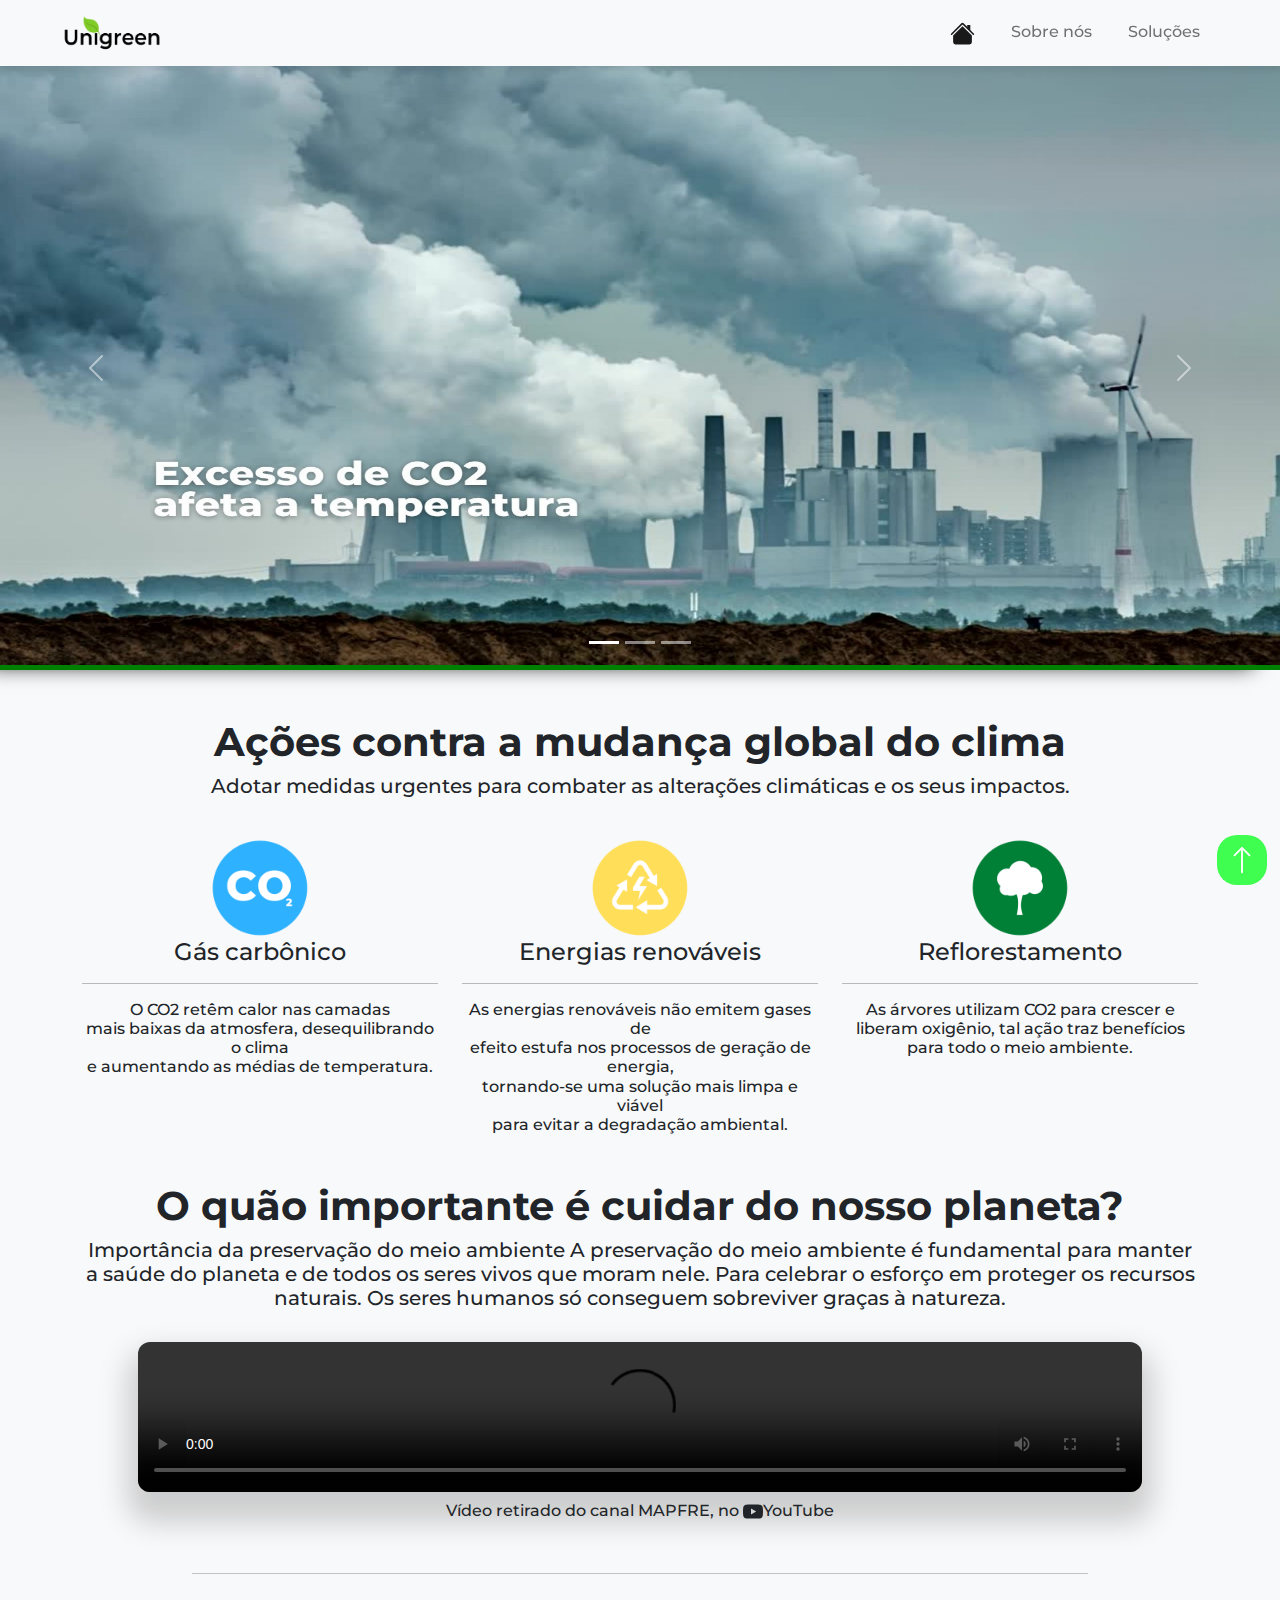
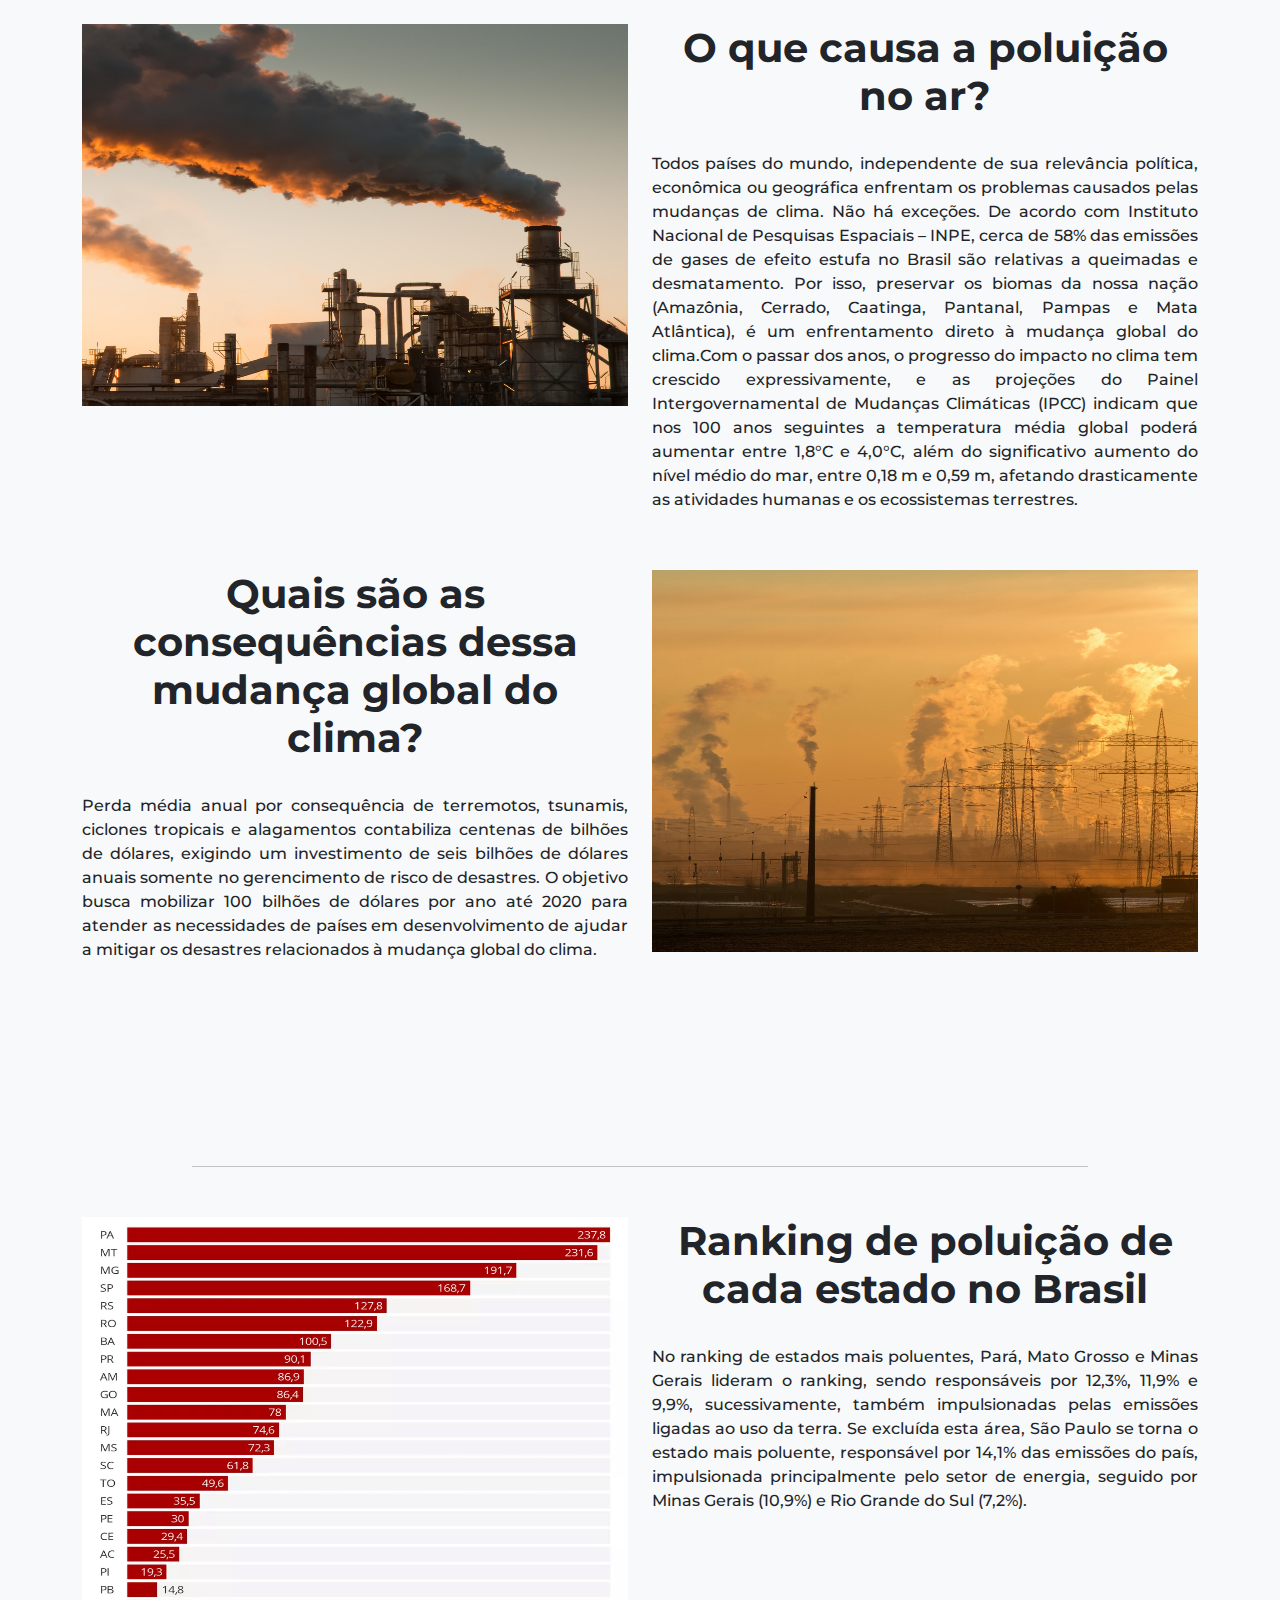
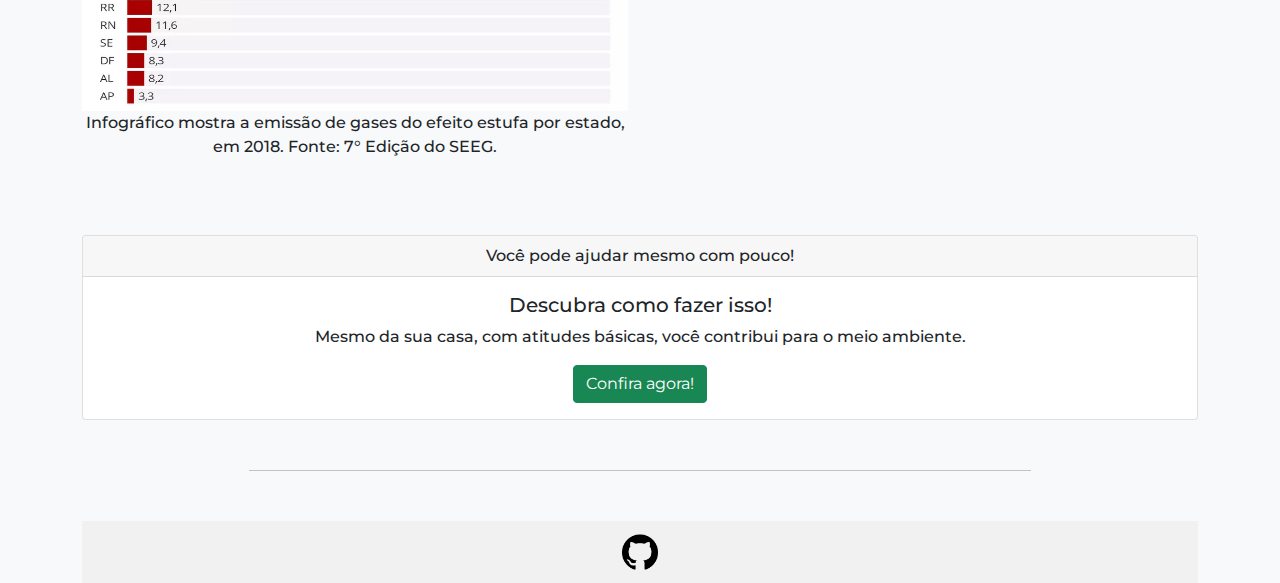
==== index.html @ cdaf912f "Revisei até a linha 120" ====
<!DOCTYPE html>
<html lang="pt-br">

<head>
  <meta charset="utf-8" />
  <link rel="icon" type="image/x-icon" href="/imagens/favicon.png" />
  <link rel="stylesheet" href="/css/style.css" />
  <link rel="stylesheet" href="/css/bootstrap.css" />
  <script src="/js/bootstrap.js"> </script>
  <link href="https://fonts.googleapis.com/css2?family=Montserrat:wght@500;700&display=swap" rel="stylesheet" />
  <title>Unigreen</title>
</head>

<body>
  <div class="alterafonte">
    <header>
      <!-- INÍCIO NAVBAR -->

      <nav class="navbar navbar-expand-lg navbar-light bg-light">
        <div class="container-fluid">
          <a class="navbar-brand" href="#"><img src="/imagens/logounigreen.png" width="100px" height="40px"></a>
          <button class="navbar-toggler" type="button" data-bs-toggle="collapse" data-bs-target="#navbarNavDropdown"
            aria-controls="navbarNavDropdown" aria-expanded="false" aria-label="Toggle navigation">
            <span class="navbar-toggler-icon"></span>
          </button>
          <div class="collapse navbar-collapse" id="navbarNavDropdown">
            <ul class="navbar-nav">
              <li class="nav-item">
                <a class="nav-link active" aria-current="page" href="/index.html"><svg xmlns="http://www.w3.org/2000/svg" width="25" height="25"
                   fill="currentColor" class="bi bi-house-fill" viewBox="0 0 16 16">
                  <path fill-rule="evenodd" d="m8 3.293 6 6V13.5a1.5 1.5 0 0 1-1.5 1.5h-9A1.5 1.5 0 0 1 2 13.5V9.293l6-6zm5-.793V6l-2-2V2.5a.5.
                  5 0 0 1 .5-.5h1a.5.5 0 0 1 .5.5z" />
                  <path fill-rule="evenodd" d="M7.293 1.5a1 1 0 0 1 1.414 0l6.647 6.646a.5.5 0 0 1-.708.708L8 
                  2.207 1.354 8.854a.5.5 0 1 1-.708-.708L7.293 1.5z"/>
                </svg></a>
              </li>
              <li class="nav-item">
                <a class="nav-link" href="/paginas/index4.html" target="_blank">Sobre nós</a>
              </li>
              <li class="nav-item">
                <a class="nav-link" href="/paginas/index2.html" target="_blank">Soluções</a>
              </li>
            </ul>
          </div>
        </div>
      </nav>
    </header>
    <!-- FIM NAVBAR -->

    <!-- INÍCIO CARROSSEL -->

    <div id="alterar-tamanho1">
      <div id="carouselExampleCaptions" class="carousel slide" data-bs-ride="false">
        <div class="carousel-indicators">
          <button type="button" data-bs-target="#carouselExampleCaptions" data-bs-slide-to="0" class="active"
            aria-current="true" aria-label="Slide 1"></button>
          <button type="button" data-bs-target="#carouselExampleCaptions" data-bs-slide-to="1" aria-label="Slide 2"></button>
          <button type="button" data-bs-target="#carouselExampleCaptions" data-bs-slide-to="2" aria-label="Slide 3"></button>
        </div>
        <div class="carousel-inner">
          <div class="carousel-item active" data-bs-interval="10000">
            <img src="/imagens/videoco2.jpg" width="300px" height="600px" class="d-block w-100" alt="..." />
          </div>
          <div class="carousel-item" data-bs-interval="2000">
            <img src="/imagens/energiaslide.jpg" width="300px" height="600px" class="d-block w-100" alt="..." />
          </div>
          <div class="carousel-item">
            <img src="/imagens/reflorestamentoslide.jpg" width="300px" height="600px" class="d-block w-100" alt="..." />
          </div>
        </div>
        <button class="carousel-control-prev" type="button" data-bs-target="#carouselExampleCaptions" data-bs-slide="prev">
          <span class="carousel-control-prev-icon" aria-hidden="true"></span>
          <span class="visually-hidden">Anterior</span>
        </button>
        <button class="carousel-control-next" type="button" data-bs-target="#carouselExampleCaptions" data-bs-slide="next">
          <span class="carousel-control-next-icon" aria-hidden="true"></span>
          <span class="visually-hidden">Próximo</span>
        </button>
      </div>
    </div>

    <!-- FIM CARROSSEL -->

    <div id="cima">
      <br /><br />
      <h1><b>Ações contra a mudança global do clima</b></h1>
      <h5>Adotar medidas urgentes para combater as alterações climáticas e os seus impactos.</h5>
    </div>

    <!-- INICIO CARD REDONDO -->

    <div class="container">
      <div class="row">
        <div class="col-md-4">
          <img src="/imagens/iconeco2.png" alt="iconeCO2" width="100px" height="100px" id="iconeco2" />
          <br />
          <h4 id="textoco2">Gás carbônico</h4>
          <hr class="lbt" />
          <h6>O CO2 retêm calor nas camadas <br />mais baixas da atmosfera,
            desequilibrando o clima <br /> e aumentando as médias de temperatura.</h6>
        </div>
        <div class="col-md-4">
          <img src="/imagens/iconeenergia.png" alt="iconeenergia" width="100px" height="100px" id="iconeco2">
          <br />
          <h4 id="textoco2">Energias renováveis</h4>
          <hr class="lbt" />
          <h6>As energias renováveis não emitem gases de <br />efeito estufa nos processos
            de geração de energia, <br />tornando-se uma solução mais limpa e viável <br /> para
            evitar a degradação ambiental.</h6>
        </div>
        <div class="col-md-4">
          <img src="/imagens/iconearvore.png" alt="iconeCO2" width="100px" height="100px" id="iconeco2">
          <br />
          <h4 id="textoco2">Reflorestamento</h4>
          <hr class="lbt" />
          <h6> As árvores utilizam CO2 para crescer e <br /> liberam oxigênio,
            tal ação traz benefícios <br /> para todo o meio ambiente.</h6>
        </div>
      </div>
    </div>

    <!-- FIM CARD REDONDO -->

    <!-- INÍCIO VIDEO -->
    
    <div class="container" id="titulo-video">
      <div class="row">
        <h1><b>O quão importante é cuidar do nosso planeta?</b></h1>
        <h5>Importância da preservação do meio ambiente

          A preservação do meio ambiente é fundamental para manter a saúde do planeta e de todos os seres vivos 
          que moram nele. Para celebrar o esforço em proteger os recursos naturais. Os seres humanos só 
          conseguem sobreviver graças à natureza.</h5>
      </div>
      <div>
      <br />
        <video width="90%" height="30%" id="videoyt" controls="controls">
        <source src="/videos/clima.mp4" type="video/mp4"/>
        </video>
        <figcaption>Vídeo retirado do canal MAPFRE, no <svg xmlns="http://www.w3.org/2000/svg" width="20" height="20" fill="currentColor" class="bi bi-youtube" viewBox="0 0 16 16">
          <path d="M8.051 1.999h.089c.822.003 4.987.033 6.11.335a2.01 2.01 0 0 1 1.415 1.42c.101.38.172.883.22 1.402l.01.104.022.26.008.104c.065.914.073 1.77.074 1.957v.075c-.001.194-.01 1.108-.082 2.06l-.008.105-.009.104c-.05.572-.124 1.14-.235 1.558a2.007 2.007 0 0 1-1.415 1.42c-1.16.312-5.569.334-6.18.335h-.142c-.309 0-1.587-.006-2.927-.052l-.17-.006-.087-.004-.171-.007-.171-.007c-1.11-.049-2.167-.128-2.654-.26a2.007 2.007 0 0 1-1.415-1.419c-.111-.417-.185-.986-.235-1.558L.09 9.82l-.008-.104A31.4 31.4 0 0 1 0 7.68v-.123c.002-.215.01-.958.064-1.778l.007-.103.003-.052.008-.104.022-.26.01-.104c.048-.519.119-1.023.22-1.402a2.007 2.007 0 0 1 1.415-1.42c.487-.13 1.544-.21 2.654-.26l.17-.007.172-.006.086-.003.171-.007A99.788 99.788 0 0 1 7.858 2h.193zM6.4 5.209v4.818l4.157-2.408L6.4 5.209z"/>
        </svg>YouTube</figcaption>
      </div>
    </div>

    <!-- FIM VIDEO -->

    <center>
      <hr id="card-img">
    </center>

    <!-- INICIO IMAGENS/TEXTO -->

    <div class="container-sm">
      <div class="row">
        <div class="col-md-6">
          <img src="/imagens/fotopoluicao.png" width="100%" height="70%" id="foto1txt">
        </div>
        <div class="col-md-6" id="margin-negativa">
          <h1><b>O que causa a poluição no ar?</b></h1>
          <br />
          <p id="txt1">Todos países do mundo, independente de sua relevância política, 
            econômica ou geográfica enfrentam os problemas causados pelas mudanças de clima. 
            Não há exceções. De acordo com Instituto Nacional de Pesquisas Espaciais – INPE, 
            cerca de 58% das emissões de gases de efeito estufa no Brasil são relativas a 
            queimadas e desmatamento. Por isso, preservar os biomas da nossa 
            nação  (Amazônia, Cerrado, Caatinga, Pantanal, Pampas e Mata Atlântica), 
            é um enfrentamento direto à mudança global do clima.Com o passar dos anos, o progresso do impacto no clima tem 
            crescido expressivamente, e as projeções do Painel Intergovernamental de 
            Mudanças Climáticas  (IPCC) indicam que nos 100 anos seguintes a temperatura
            média global poderá aumentar  entre 1,8°C e 4,0°C, além do significativo 
            aumento do nível médio do mar,  entre 0,18 m e 0,59 m, afetando drasticamente as 
            atividades humanas e os ecossistemas terrestres.</p>
        </div>
      </div>
      <div class="row">
        <div class="col-md-6">
          <h1><b>Quais são as consequências dessa mudança global do clima?</b></h1>
          <br />
          <p id="txt2">Perda média anual por consequência de terremotos, tsunamis, ciclones tropicais e alagamentos contabiliza 
            centenas de bilhões de dólares, exigindo um investimento de seis bilhões de dólares anuais somente no gerencimento de risco de desastres. 
            O objetivo busca mobilizar 100 bilhões de dólares por ano até 2020 para atender as necessidades de países em desenvolvimento de ajudar a 
            mitigar os desastres relacionados à mudança global do clima.</p>
        </div>
        <div class="col-md-6">
          <img src="/imagens/queimada.png" width="100%" height="70%" id="foto1txt">
        </div>
      </div>
    </div>

    <!-- FIM IMAGENS/TEXTO -->
    
    <center>
      <hr id="card-img">
    </center>

    <!-- INÍCIO RANKING -->

    <div class="container-sm">
      <div class="row">
        <div class="col-md-6">
          <img src="/imagens/grafico1co2.jpg" width="100%" height="80%" id="foto1txt">
          <figcaption>Infográfico mostra a emissão de gases do efeito estufa por estado, em 2018. Fonte: 7° Edição do SEEG.</figcaption>
        </div>
        <div class="col-md-6" id="margin-negativa">
          <h1><b>Ranking de poluição de cada estado no Brasil</b></h1>
          <br />
          <p id="txt1">No ranking de estados mais poluentes, Pará, Mato Grosso e Minas Gerais lideram o ranking, 
            sendo responsáveis por 12,3%, 11,9% e 9,9%, sucessivamente, também impulsionadas pelas emissões ligadas ao uso da terra.
            Se excluída esta área, São Paulo se torna o estado mais poluente, responsável por 14,1% das emissões do país, 
            impulsionada principalmente pelo setor de energia, seguido por Minas Gerais (10,9%) e Rio Grande do Sul (7,2%).</p>
        </div>
      </div>

    <!-- FIM RANKING -->

    <!-- INICIO CARD SOLUCÕES -->

    <div class="card text-center">
      <div class="card-header">Você pode ajudar mesmo com pouco!</div>
      <div class="card-body">
        <h5 class="card-title">Descubra como fazer isso!</h5>
        <p class="card-text">Mesmo da sua casa, com atitudes básicas, você contribui para o meio ambiente.</p>
        <a href="/paginas/index2.html" target="_blank" class="btn btn-success">Confira agora!</a>
      </div>
    </div>

    <!-- FIM CARD SOLUÇÕES -->

    <!-- INÍCIO BOTÃO DE SUBIR -->
      
    <a id="link-topo" href="#"><svg xmlns="http://www.w3.org/2000/svg" width="30" height="30" fill="currentColor"
        class="bi bi-arrow-up" viewBox="0 0 16 16">
        <path fill-rule="evenodd"
          d="M8 15a.5.5 0 0 0 .5-.5V2.707l3.146 3.147a.5.5 0 0 0 .708-.708l-4-4a.5.5 0 0 0-.708 0l-4 4a.5.5 0 1 0 .708.708L7.5 2.707V14.5a.5.5 0 0 0 .5.5z" />
    </svg></a>

    <!-- FIM BOTÃO DE SUBIR -->
    
    <center>
      <hr id="card-img">
    </center>

    <!-- INÍCIO FOOTER -->

    <footer class="text-center text-white" style="background-color: #f1f1f1;">
      <div class="container" id="footer-diminuir">
        <section>
          <a
            class="btn btn-link btn-floating btn-lg text-dark m-1"
            href="https://github.com/vinnizin/APStrabalho" target="_blank"
            role="button"
            data-mdb-ripple-color="dark"
            ><img src="/imagens/icon github.png" width="7%" height="7%">
          </a>
        </section>
      </div>
    </footer>

      <!-- FIM FOOTER -->
  </div>
</body>

</html>
---- css/style.css ----
.alterafonte {
    font-family: 'Montserrat', sans-serif;
    font-weight: 500;
}

#cima {
    text-align: center;
    margin-bottom: 40px;
}

#cimalinha {
    width: 10%;
}

#card-img{
    margin: 50px;
}

#txt1{
    text-align: justify;
    
}

#txt2{
    text-align: justify;
}

.iconeEspaco{
    margin-left: 50px;

}

#alinharCard {
    float: left;
}

.lbt {
    width: 100%;
    color:black;
}

header {
    position: fixed;
    width: 100%;
    top: 0px;
    z-index: 999;
}

.navbar{
    box-shadow: 2px 2px 10px rgba(0, 0, 0, 0.123);
}

hr{
    width: 70%;
}

.fundofloat{
    background-color: whitesmoke;
}

#hrum{
    color: #F8f9fa;
}

#link-topo{
    text-decoration: none;
    padding: 10px;
    color:rgb(255, 255, 255);
    background-color: rgba(0, 255, 21, 0.747);
    border-radius: 20px;
    position: fixed;
    right: 3px;
    bottom: 15px;
    margin-right: 10px;
}

#b1{
    background-color: aquamarine;
}

#f2{
    margin-top: 30px;
    padding: 150px 60px;
    border: none;
    border-radius: 15px;
    box-shadow: 0 20px 30px 10px rgba(0, 0, 0, 0.082);
    background-image: url("../imagens/3.jpg");
    color: black;
}

#h51{
    color:black;
}

#h52{
    color: black;
}


#ranking-titulo {
    margin-bottom: 30px;
}

.featurette-heading{
  margin-left: 200px;
}

.lead{
  margin-left: 50px;
}

.col-md-5{
  padding: 0px 100px;
}

.bd-placeholder-img{
  margin-bottom: 10px;
}

#hr3{
  width: 700px;
  text-align: center;
  margin-left: 350px;

}

.videos{
    text-align: center;
}

#titulo-video {
    margin-top: 40px;
}

#alterar-tamanho1{
    margin-top: 65px;
}

#alterar-tamanho2{
    margin-top: 100px;
}

.card-title{
    text-align: center;
}

#videoyt{
    padding: none;
    border: none;
    border-radius: 12px;
    box-shadow: 0 20px 30px 10px rgba(0, 0, 0, 0.185);
}
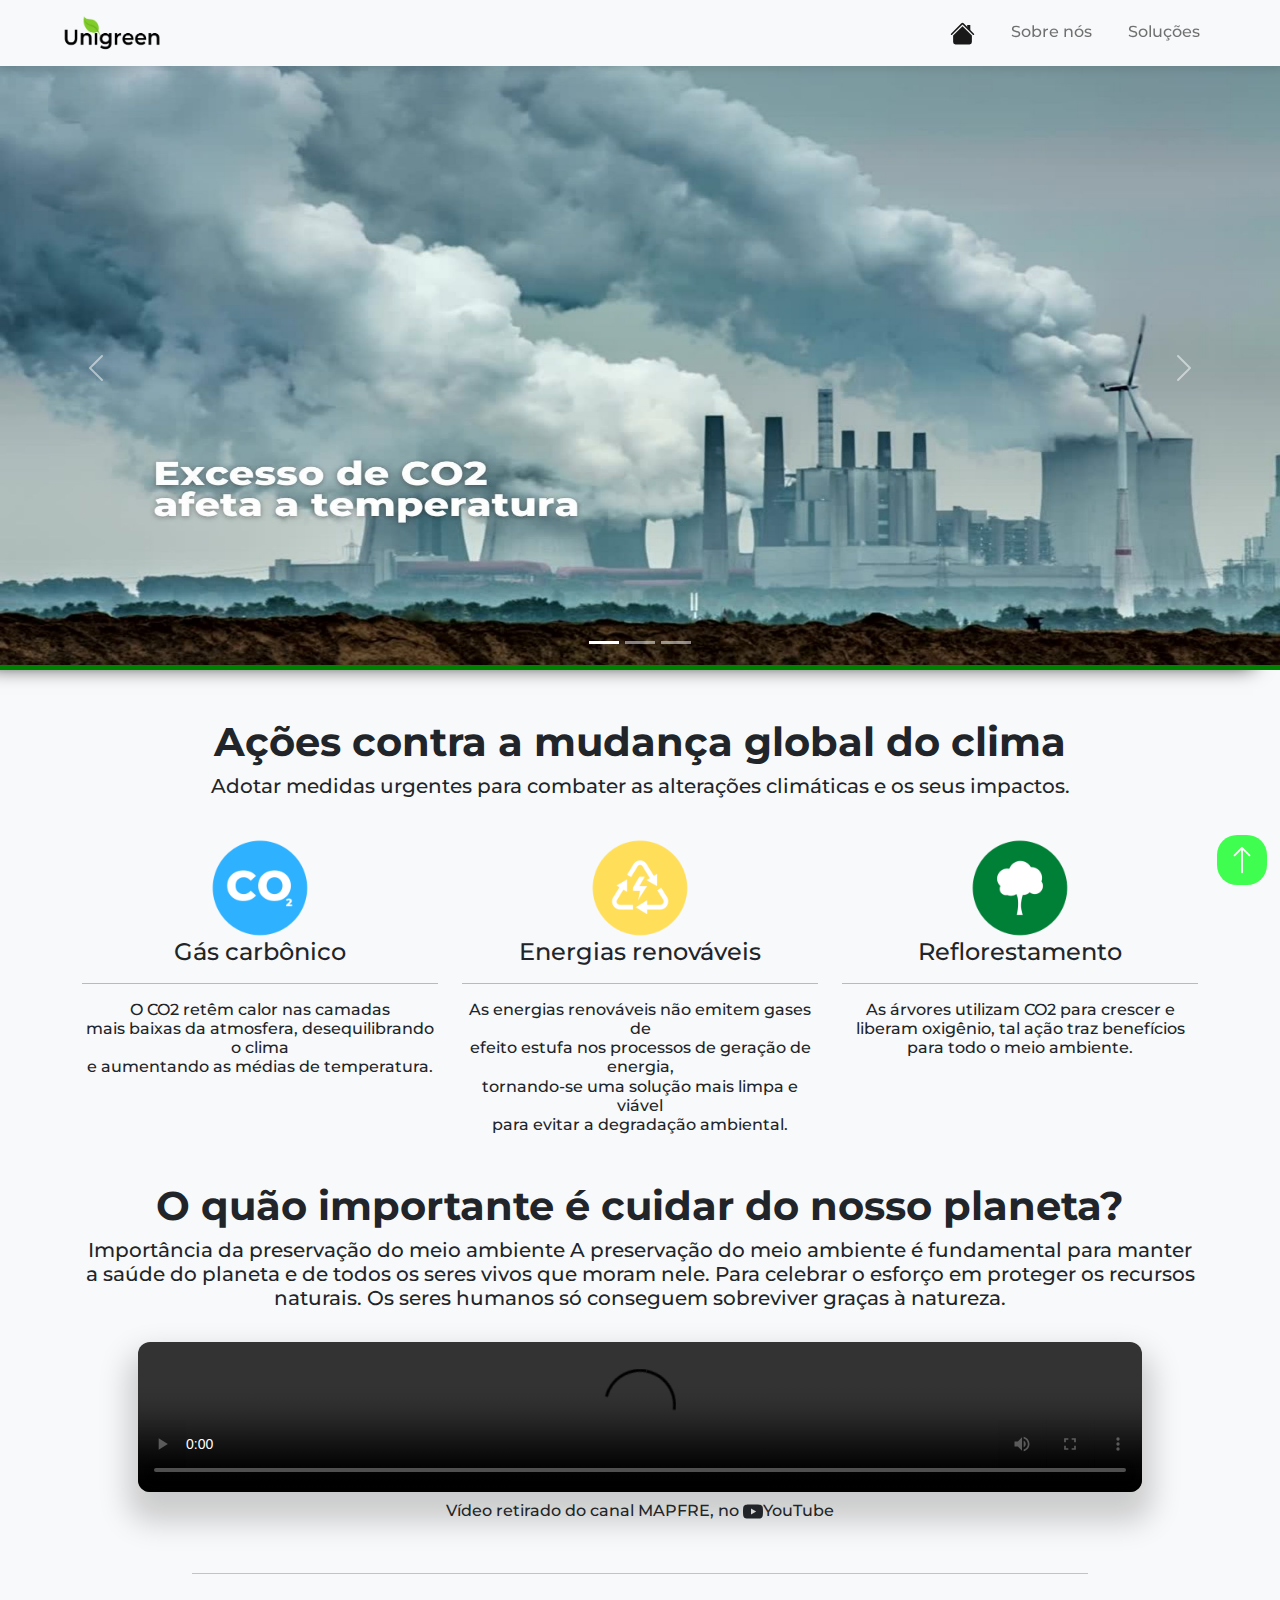
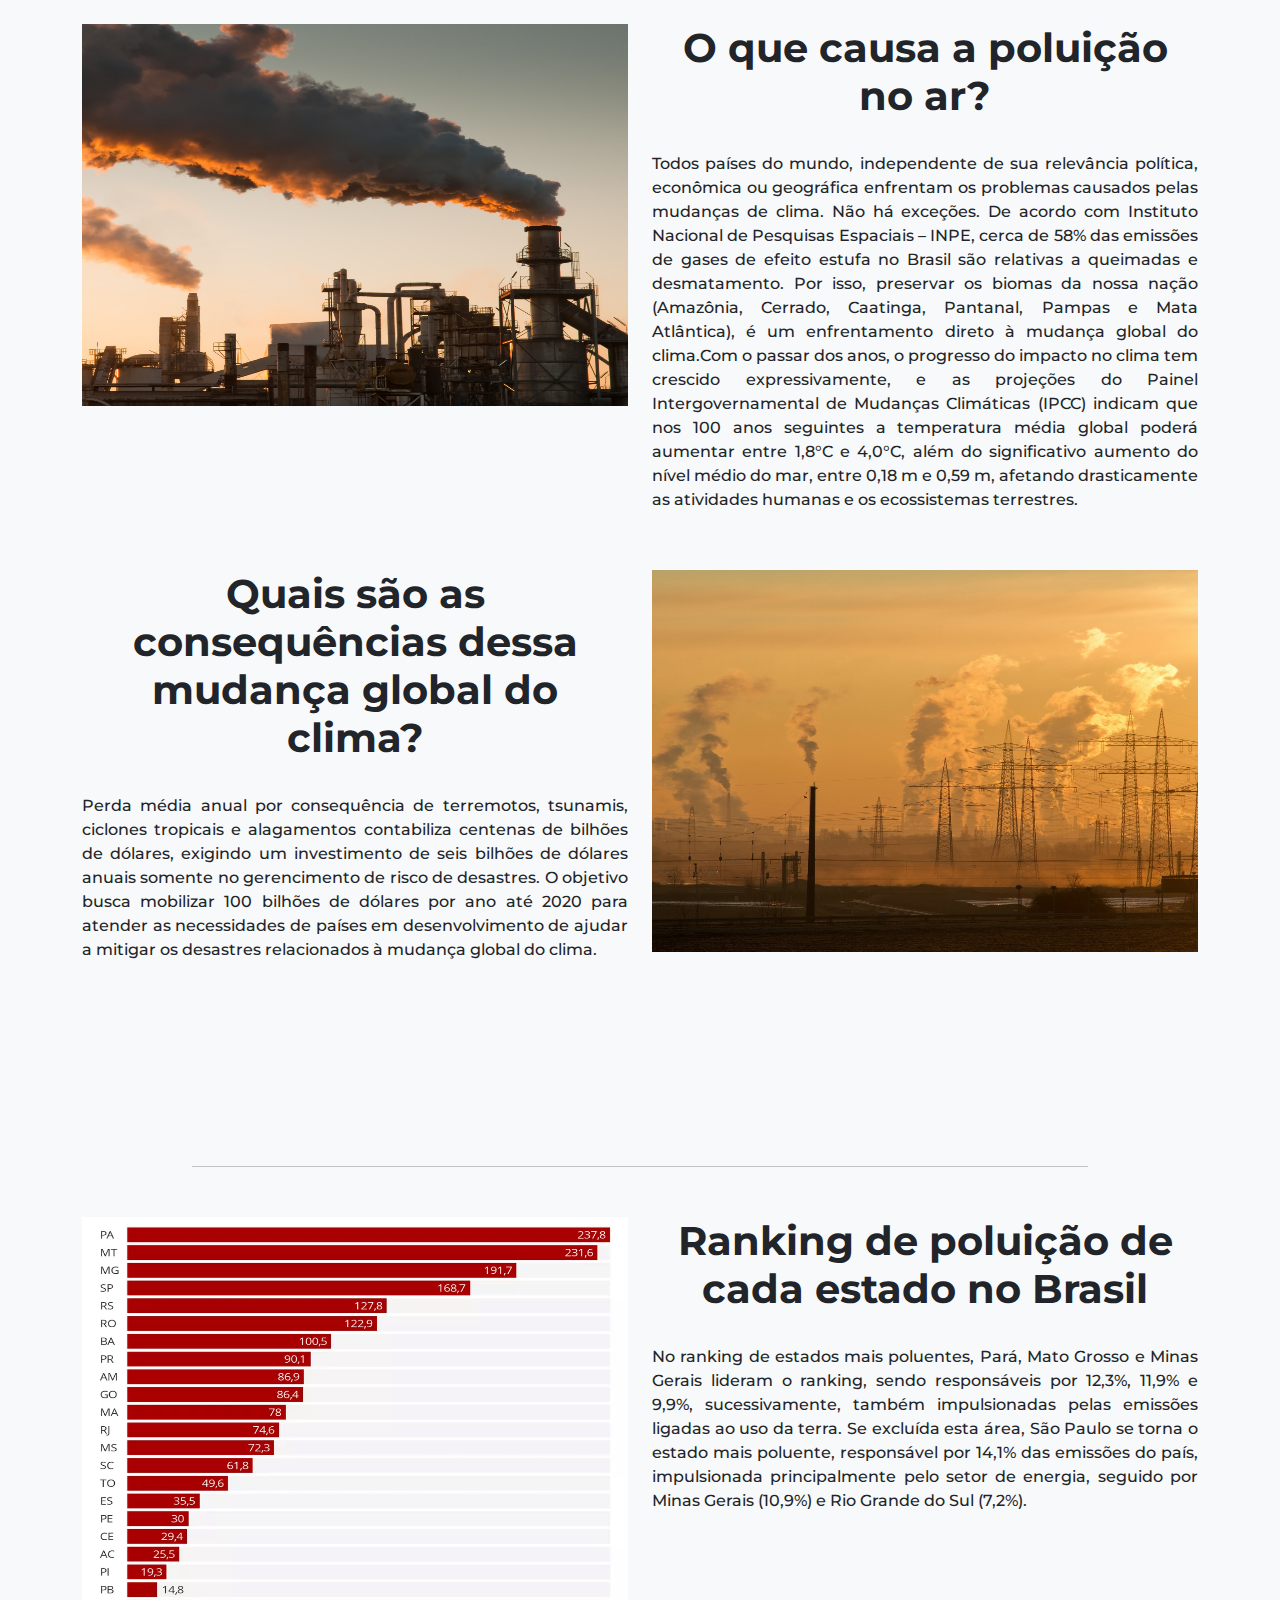
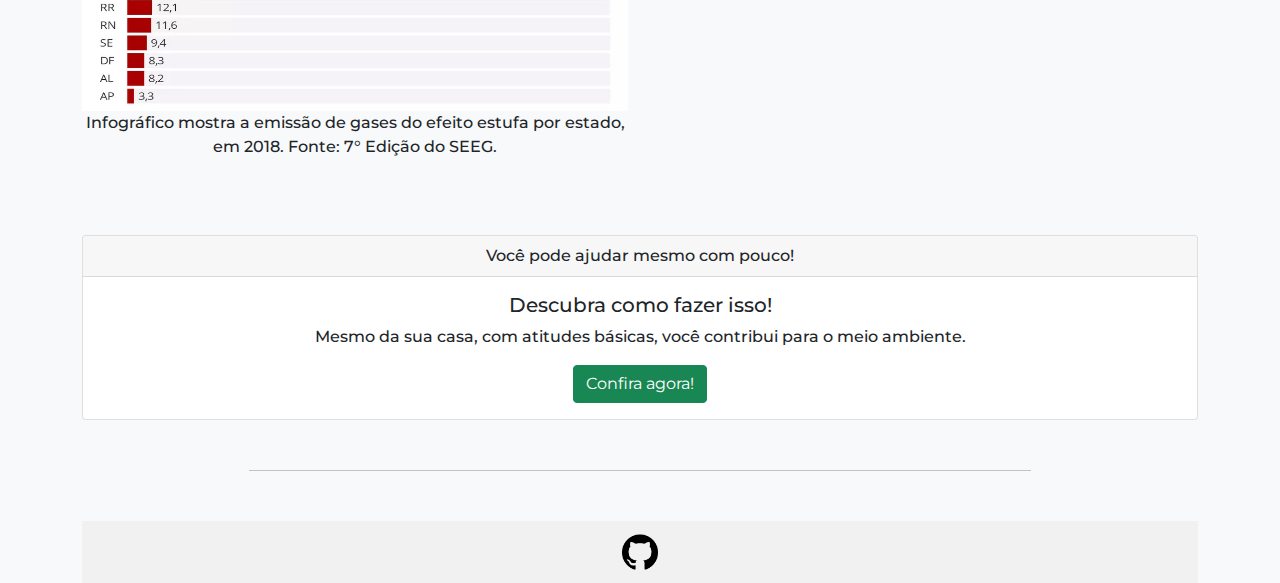
==== commit 3f739b15: "chamando paginas sem abrir outras guias" ====
--- a/index.html
+++ b/index.html
@@ -35,10 +35,10 @@
                 </svg></a>
               </li>
               <li class="nav-item">
-                <a class="nav-link" href="/paginas/index4.html" target="_blank">Sobre nós</a>
+                <a class="nav-link" href="/paginas/index4.html" >Sobre nós</a>
               </li>
               <li class="nav-item">
-                <a class="nav-link" href="/paginas/index2.html" target="_blank">Soluções</a>
+                <a class="nav-link" href="/paginas/index2.html" >Soluções</a>
               </li>
             </ul>
           </div>
@@ -221,7 +221,7 @@
       <div class="card-body">
         <h5 class="card-title">Descubra como fazer isso!</h5>
         <p class="card-text">Mesmo da sua casa, com atitudes básicas, você contribui para o meio ambiente.</p>
-        <a href="/paginas/index2.html" target="_blank" class="btn btn-success">Confira agora!</a>
+        <a href="/paginas/index2.html" class="btn btn-success">Confira agora!</a>
       </div>
     </div>
 
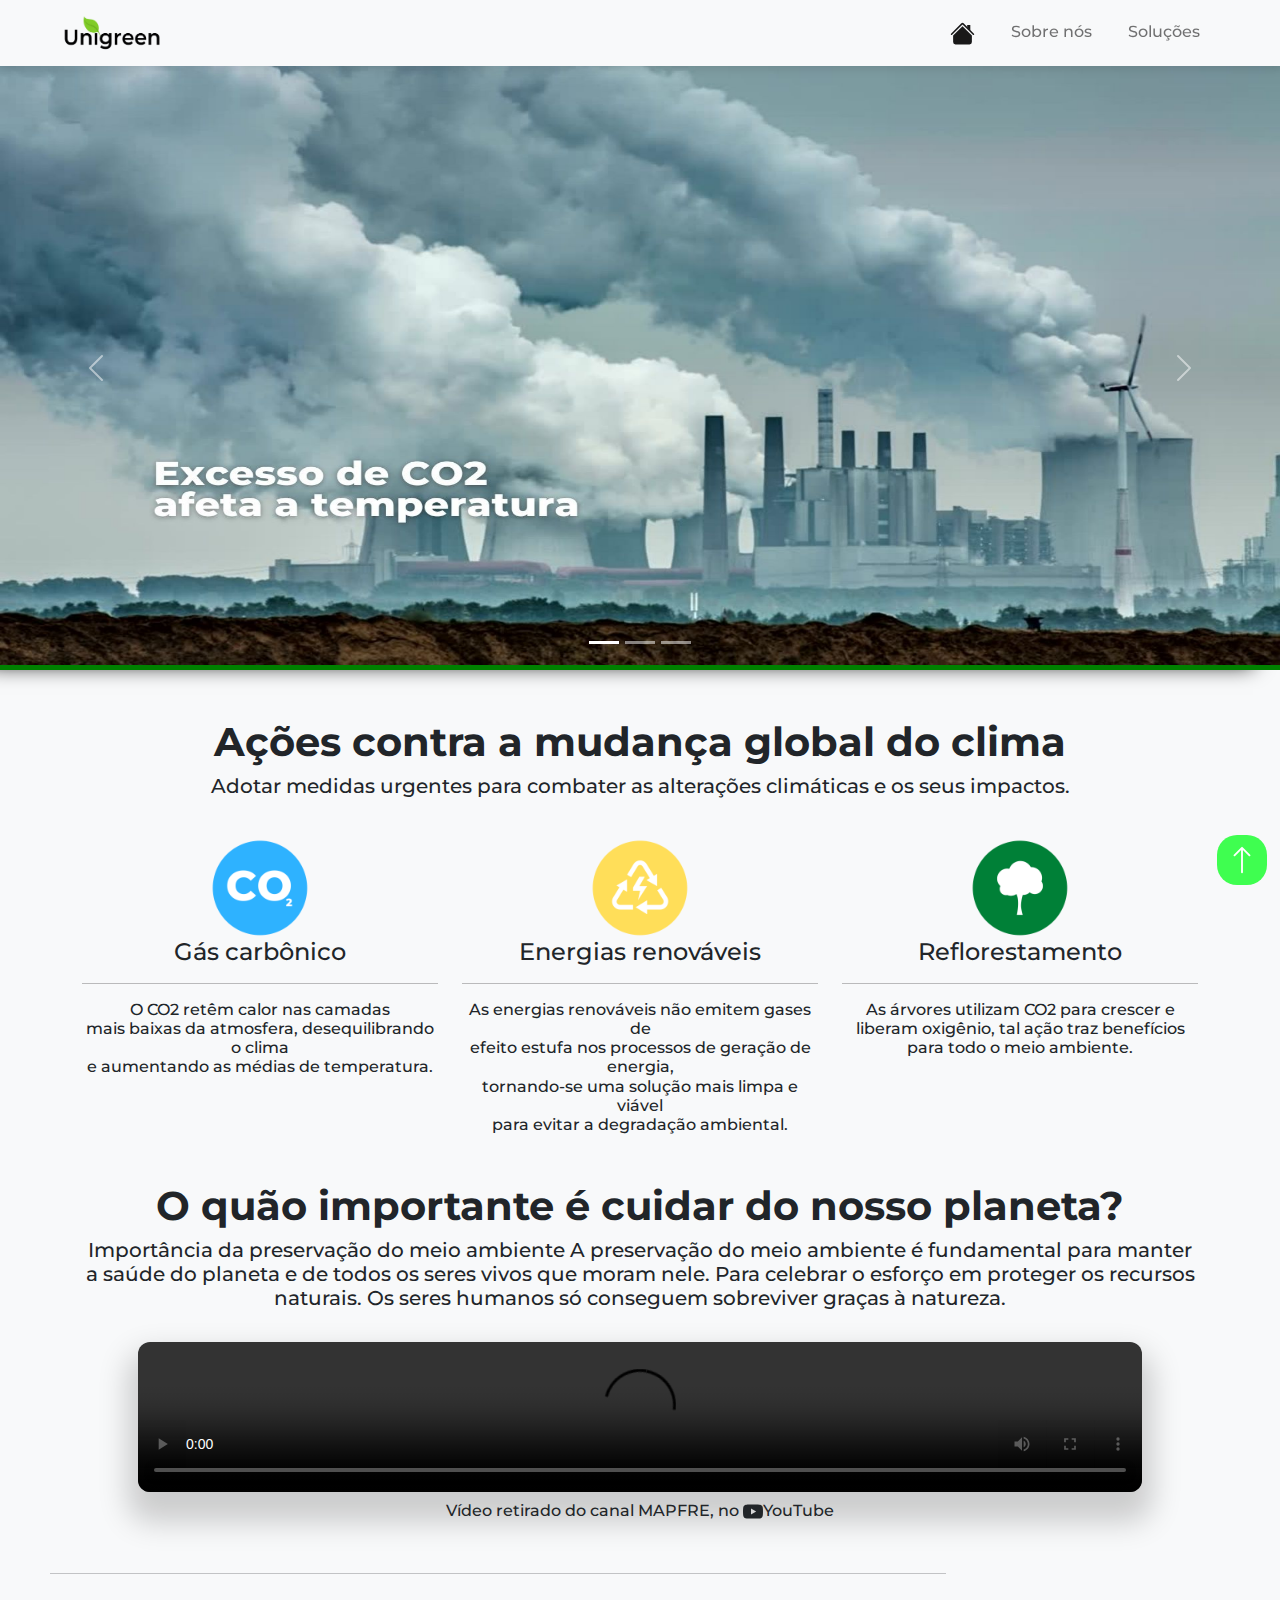
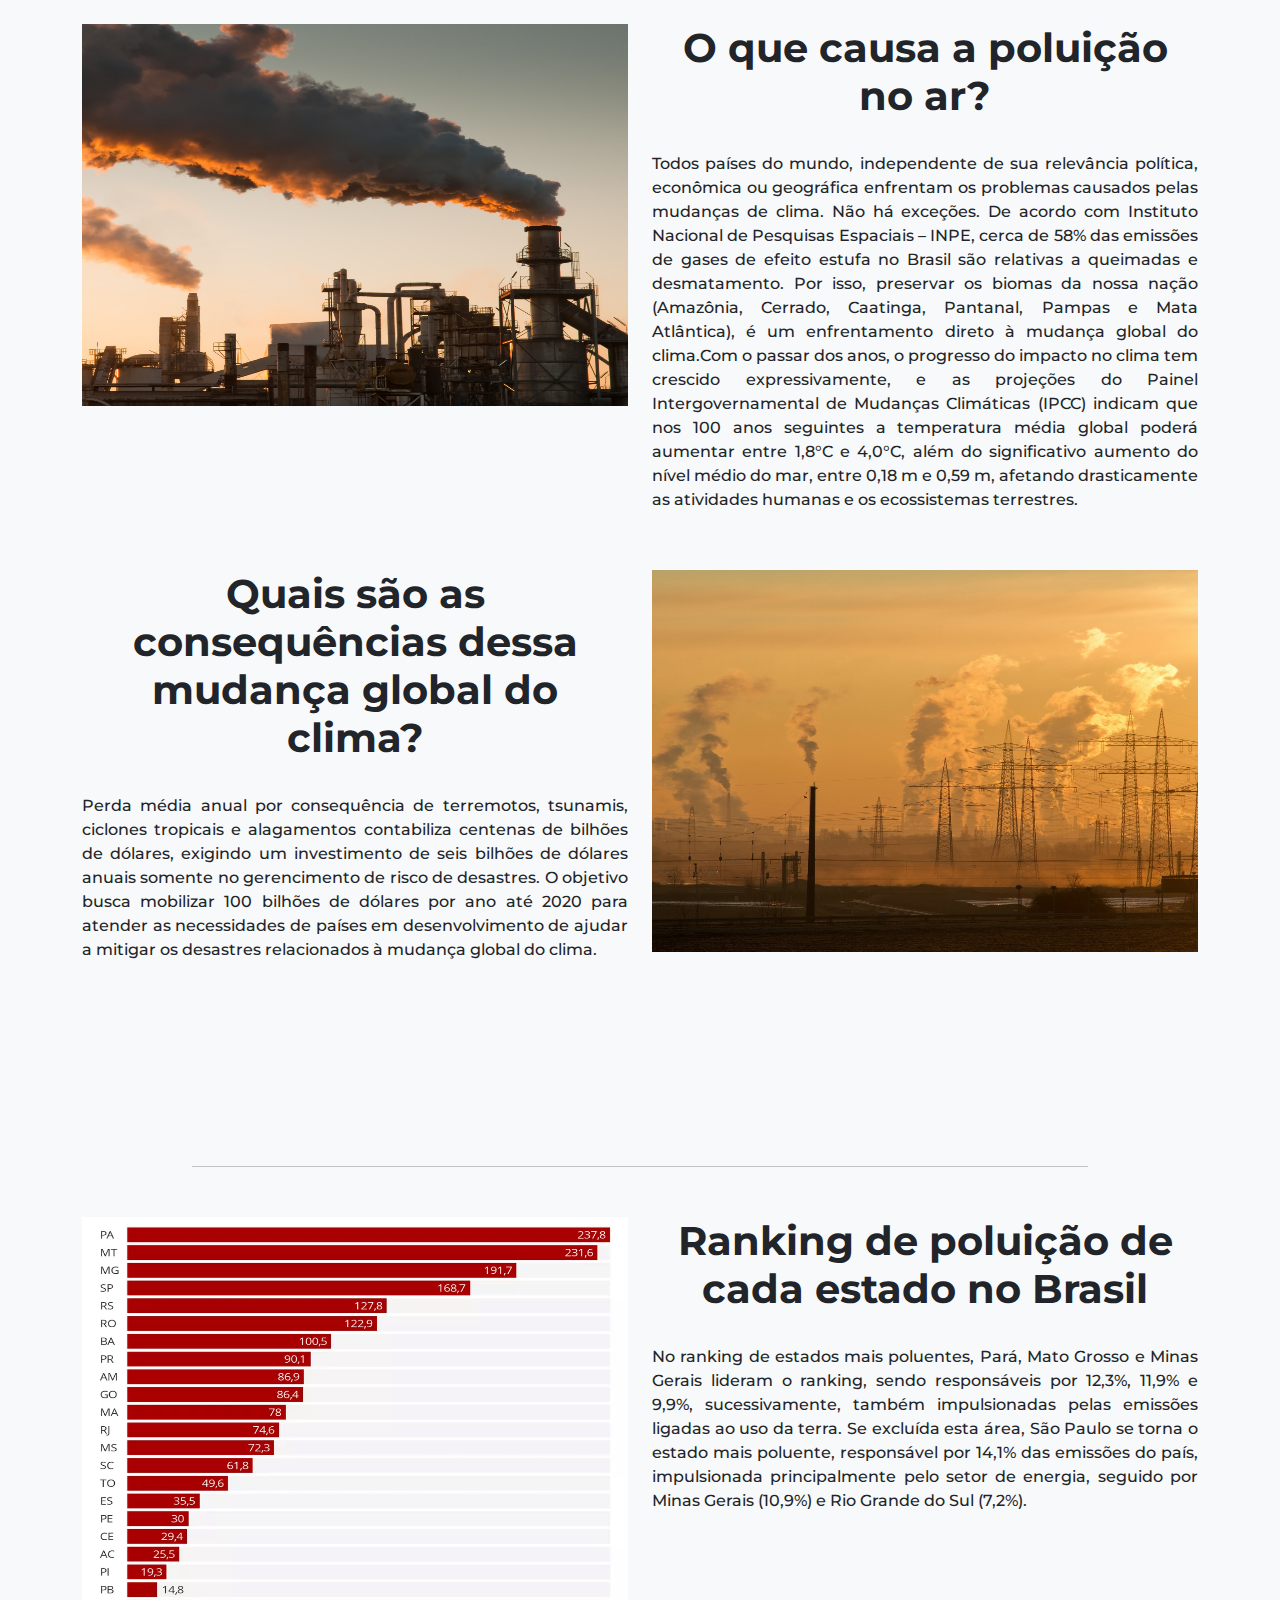
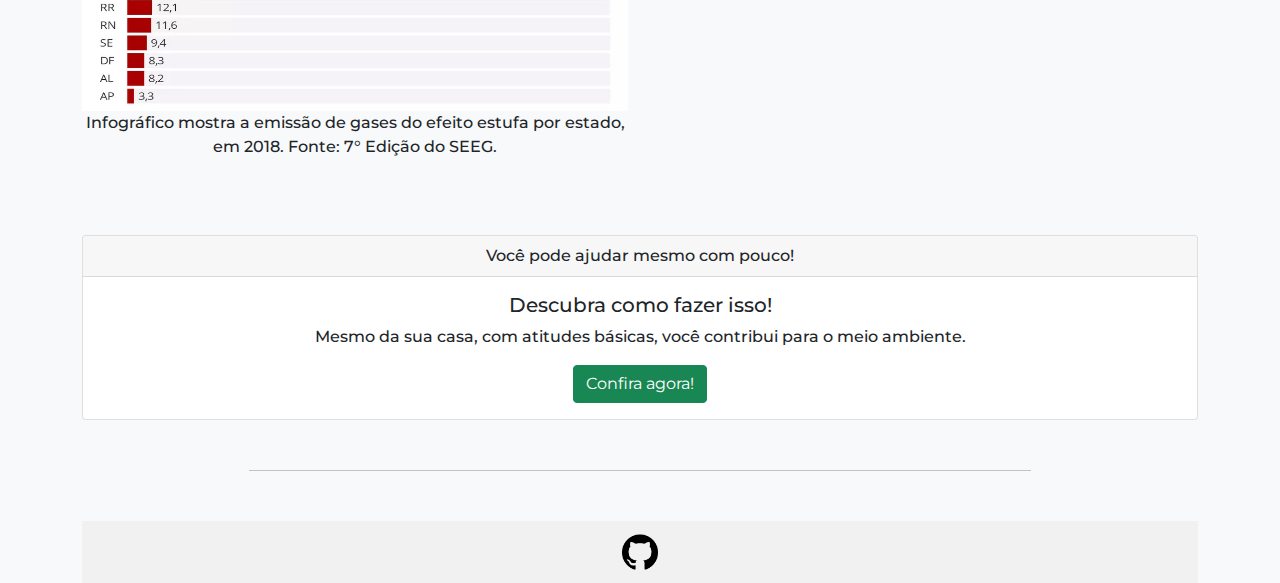
==== commit a2a960af: "." ====
--- a/index.html
+++ b/index.html
@@ -35,10 +35,10 @@
                 </svg></a>
               </li>
               <li class="nav-item">
-                <a class="nav-link" href="/paginas/index4.html" >Sobre nós</a>
+                <a class="nav-link" href="/paginas/index4.html" target="_blank">Sobre nós</a>
               </li>
               <li class="nav-item">
-                <a class="nav-link" href="/paginas/index2.html" >Soluções</a>
+                <a class="nav-link" href="/paginas/index2.html" target="_blank">Soluções</a>
               </li>
             </ul>
           </div>
@@ -137,17 +137,21 @@
         <video width="90%" height="30%" id="videoyt" controls="controls">
         <source src="/videos/clima.mp4" type="video/mp4"/>
         </video>
-        <figcaption>Vídeo retirado do canal MAPFRE, no <svg xmlns="http://www.w3.org/2000/svg" width="20" height="20" fill="currentColor" class="bi bi-youtube" viewBox="0 0 16 16">
-          <path d="M8.051 1.999h.089c.822.003 4.987.033 6.11.335a2.01 2.01 0 0 1 1.415 1.42c.101.38.172.883.22 1.402l.01.104.022.26.008.104c.065.914.073 1.77.074 1.957v.075c-.001.194-.01 1.108-.082 2.06l-.008.105-.009.104c-.05.572-.124 1.14-.235 1.558a2.007 2.007 0 0 1-1.415 1.42c-1.16.312-5.569.334-6.18.335h-.142c-.309 0-1.587-.006-2.927-.052l-.17-.006-.087-.004-.171-.007-.171-.007c-1.11-.049-2.167-.128-2.654-.26a2.007 2.007 0 0 1-1.415-1.419c-.111-.417-.185-.986-.235-1.558L.09 9.82l-.008-.104A31.4 31.4 0 0 1 0 7.68v-.123c.002-.215.01-.958.064-1.778l.007-.103.003-.052.008-.104.022-.26.01-.104c.048-.519.119-1.023.22-1.402a2.007 2.007 0 0 1 1.415-1.42c.487-.13 1.544-.21 2.654-.26l.17-.007.172-.006.086-.003.171-.007A99.788 99.788 0 0 1 7.858 2h.193zM6.4 5.209v4.818l4.157-2.408L6.4 5.209z"/>
+        <figcaption>Vídeo retirado do canal MAPFRE, no <svg xmlns="http://www.w3.org/2000/svg" width="20" height="20" fill="currentColor" 
+          class="bi bi-youtube" viewBox="0 0 16 16">
+          <path d="M8.051 1.999h.089c.822.003 4.987.033 6.11.335a2.01 2.01 0 0 1 1.415 1.42c.101.38.172.883.22 
+          1.402l.01.104.022.26.008.104c.065.914.073 1.77.074 1.957v.075c-.001.194-.01 1.108-.082 2.06l-.008.105-.009.104c-.05.572-.124 1.14-.235 1.558a2.007 2.007 0 0 
+          1-1.415 1.42c-1.16.312-5.569.334-6.18.335h-.142c-.309 0-1.587-.006-2.927-.052l-.17-.006-.087-.004-.171-.007-.171-.007c-1.11-.049-2.167-.128-2.654-.26a2.007 2.007 
+          0 0 1-1.415-1.419c-.111-.417-.185-.986-.235-1.558L.09 9.82l-.008-.104A31.4 31.4 0 0 1 0 
+          7.68v-.123c.002-.215.01-.958.064-1.778l.007-.103.003-.052.008-.104.022-.26.01-.104c.048-.519.119-1.023.22-1.402a2.007 2.007 0 0 1 
+          1.415-1.42c.487-.13 1.544-.21 2.654-.26l.17-.007.172-.006.086-.003.171-.007A99.788 99.788 0 0 1 7.858 2h.193zM6.4 5.209v4.818l4.157-2.408L6.4 5.209z"/>
         </svg>YouTube</figcaption>
       </div>
     </div>
 
     <!-- FIM VIDEO -->
 
-    <center>
       <hr id="card-img">
-    </center>
 
     <!-- INICIO IMAGENS/TEXTO -->
 
@@ -221,7 +225,7 @@
       <div class="card-body">
         <h5 class="card-title">Descubra como fazer isso!</h5>
         <p class="card-text">Mesmo da sua casa, com atitudes básicas, você contribui para o meio ambiente.</p>
-        <a href="/paginas/index2.html" class="btn btn-success">Confira agora!</a>
+        <a href="/paginas/index2.html" target="_blank" class="btn btn-success">Confira agora!</a>
       </div>
     </div>
 
--- a/css/style.css
+++ b/css/style.css
@@ -1,4 +1,3 @@
-
 .alterafonte {
     font-family: 'Montserrat', sans-serif;
     font-weight: 500;
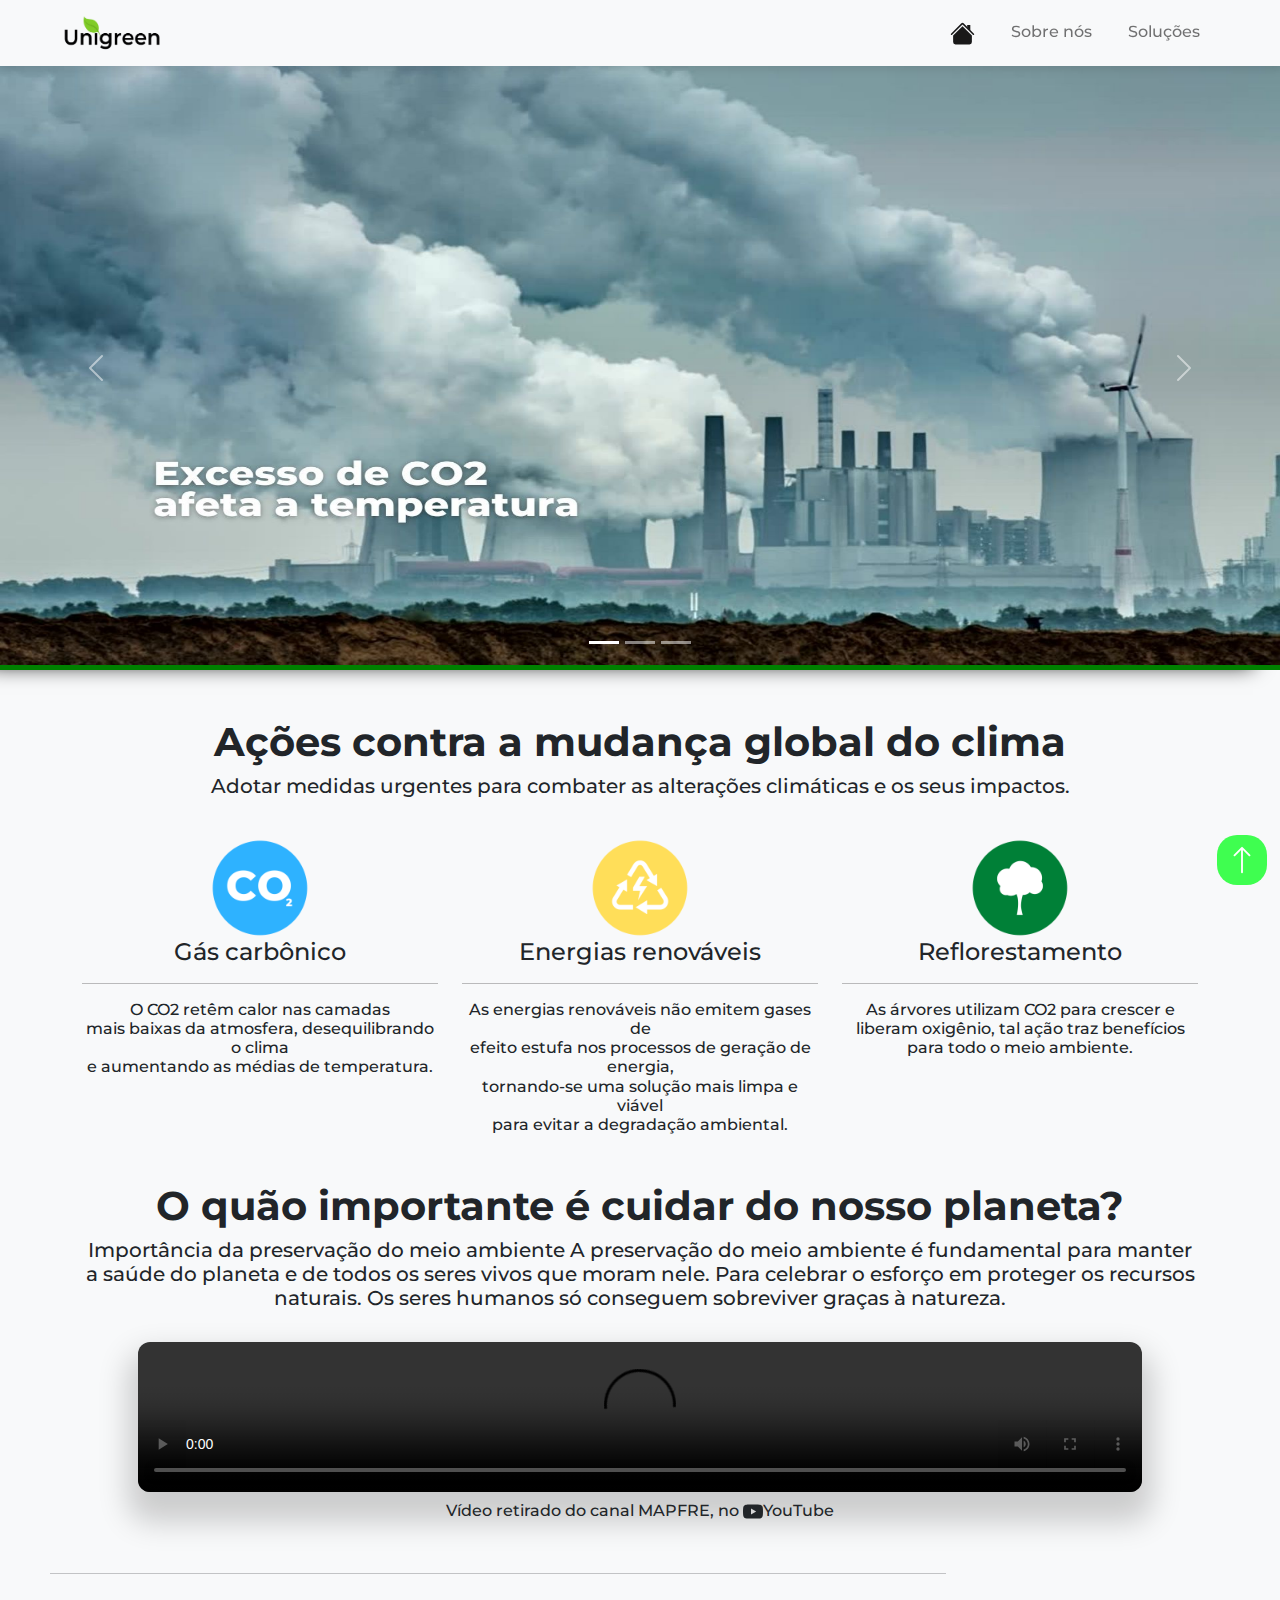
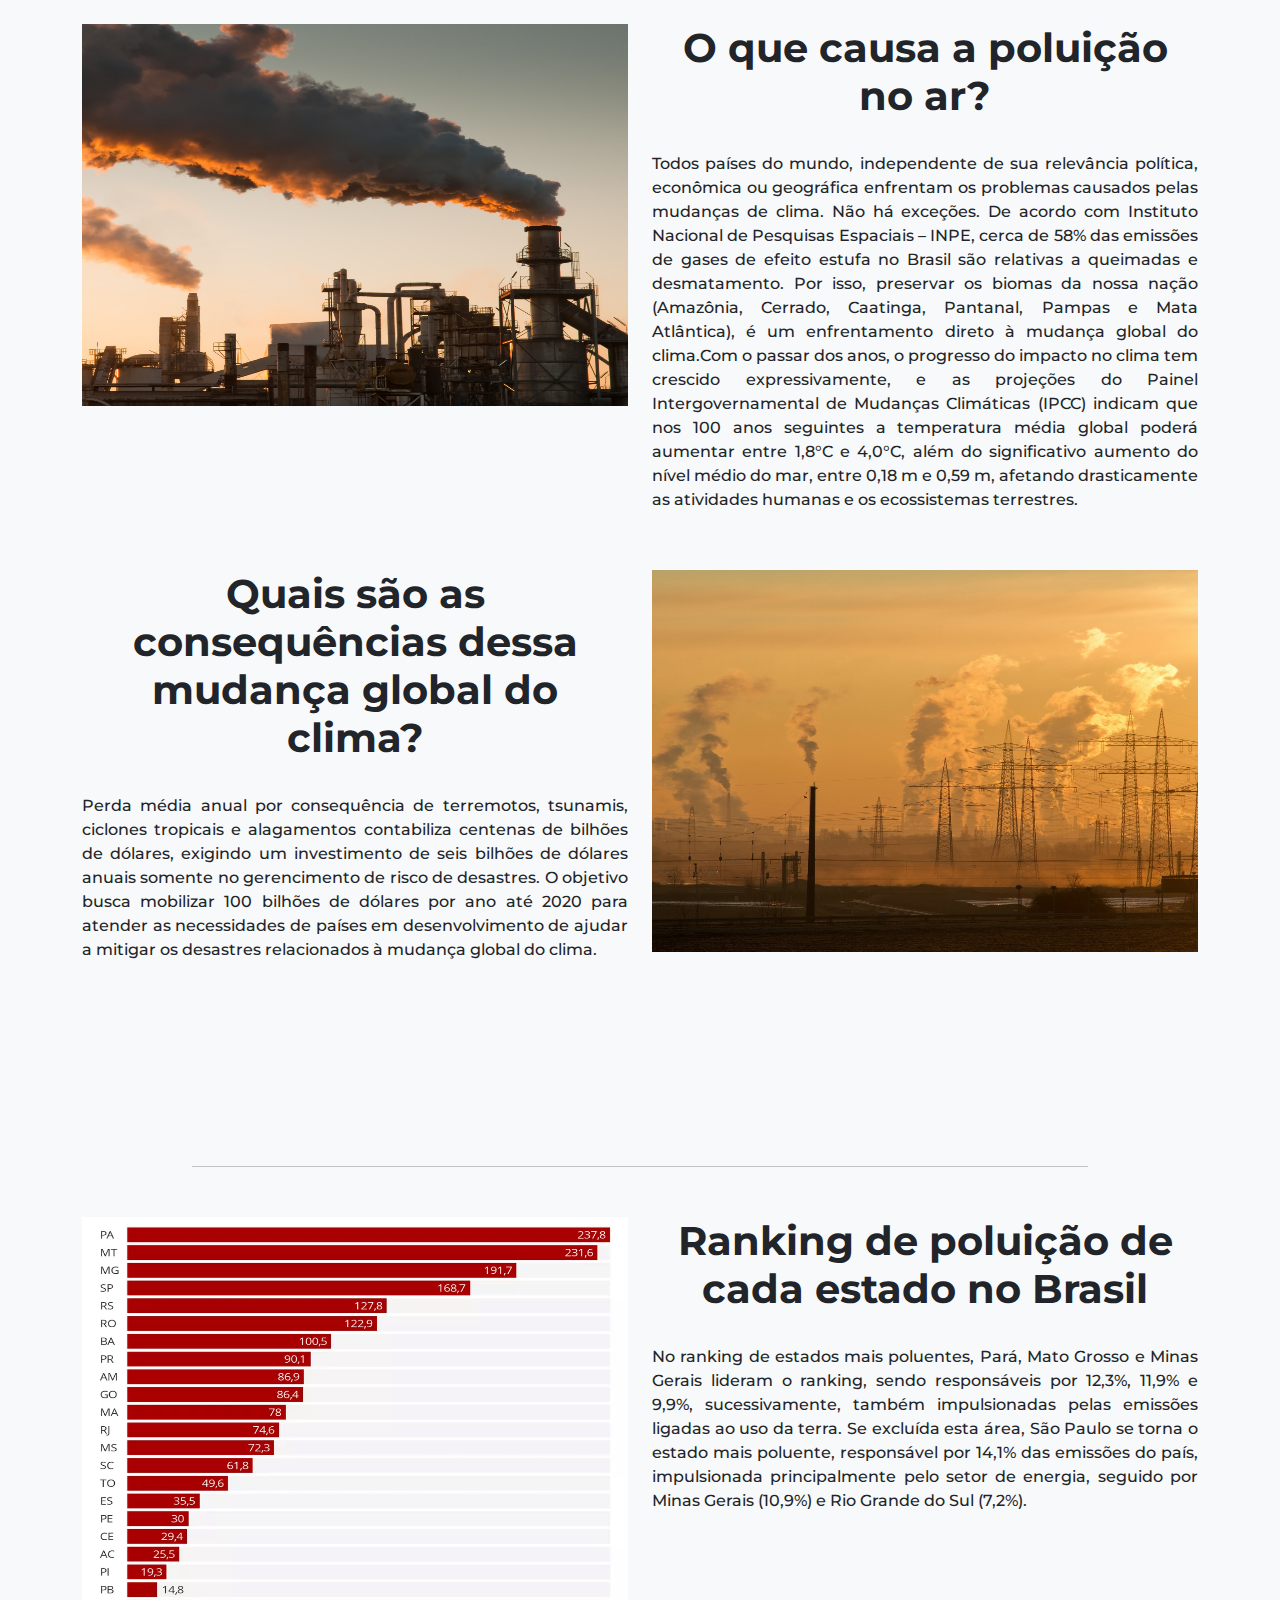
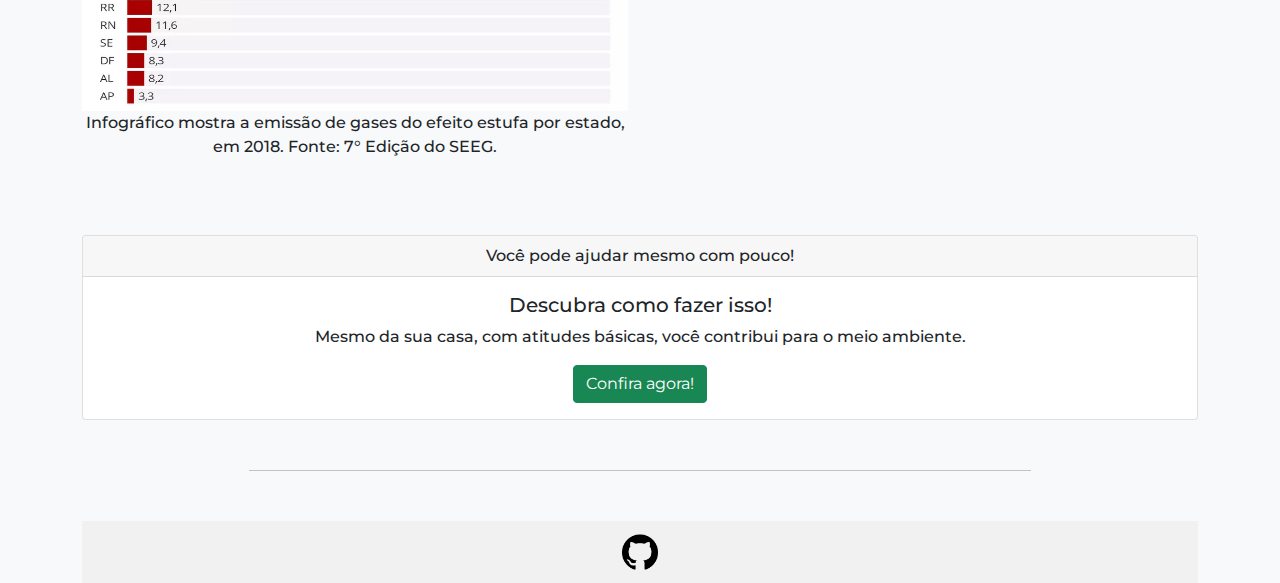
==== commit eb377ba5: "Merge branch 'main' of https://github.com/vinnizin/APStrabalho" ====
--- a/index.html
+++ b/index.html
@@ -35,10 +35,10 @@
                 </svg></a>
               </li>
               <li class="nav-item">
-                <a class="nav-link" href="/paginas/index4.html" target="_blank">Sobre nós</a>
+                <a class="nav-link" href="/paginas/index4.html" >Sobre nós</a>
               </li>
               <li class="nav-item">
-                <a class="nav-link" href="/paginas/index2.html" target="_blank">Soluções</a>
+                <a class="nav-link" href="/paginas/index2.html" >Soluções</a>
               </li>
             </ul>
           </div>
@@ -225,7 +225,7 @@
       <div class="card-body">
         <h5 class="card-title">Descubra como fazer isso!</h5>
         <p class="card-text">Mesmo da sua casa, com atitudes básicas, você contribui para o meio ambiente.</p>
-        <a href="/paginas/index2.html" target="_blank" class="btn btn-success">Confira agora!</a>
+        <a href="/paginas/index2.html" class="btn btn-success">Confira agora!</a>
       </div>
     </div>
 
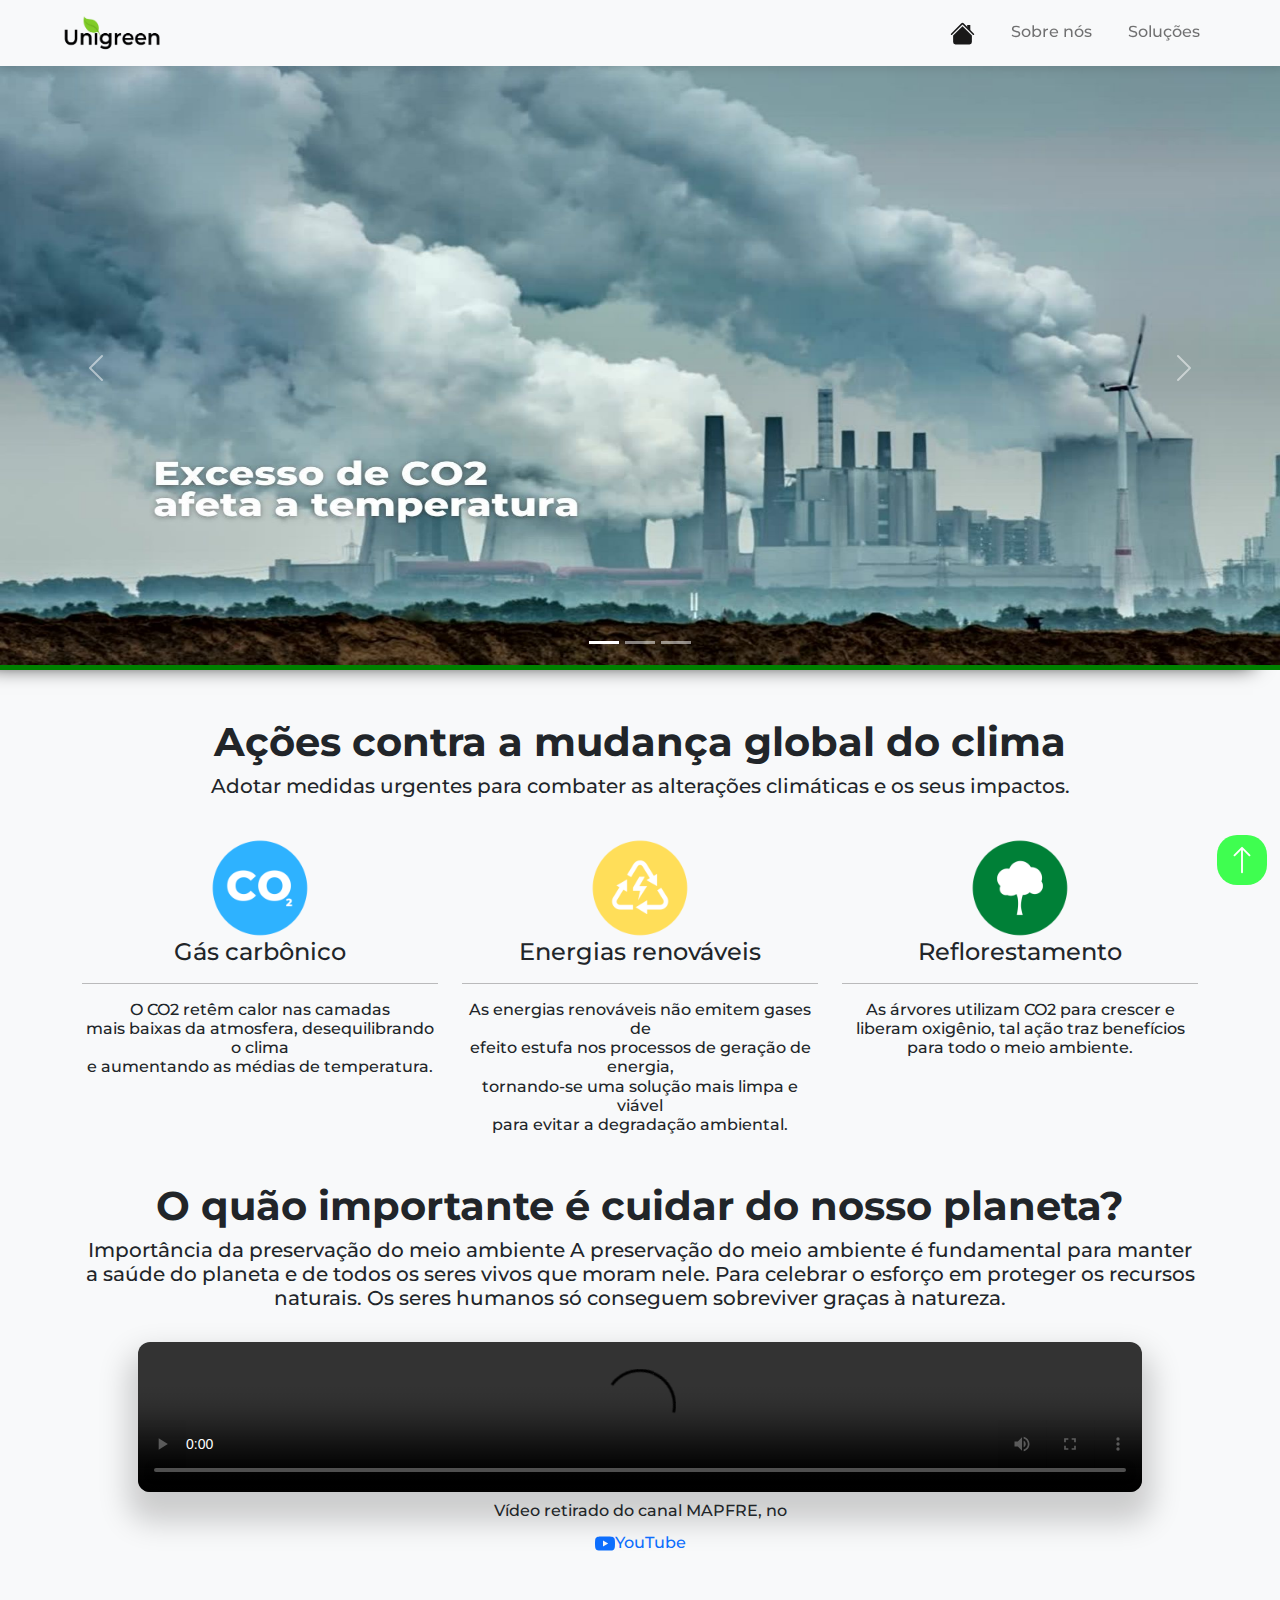
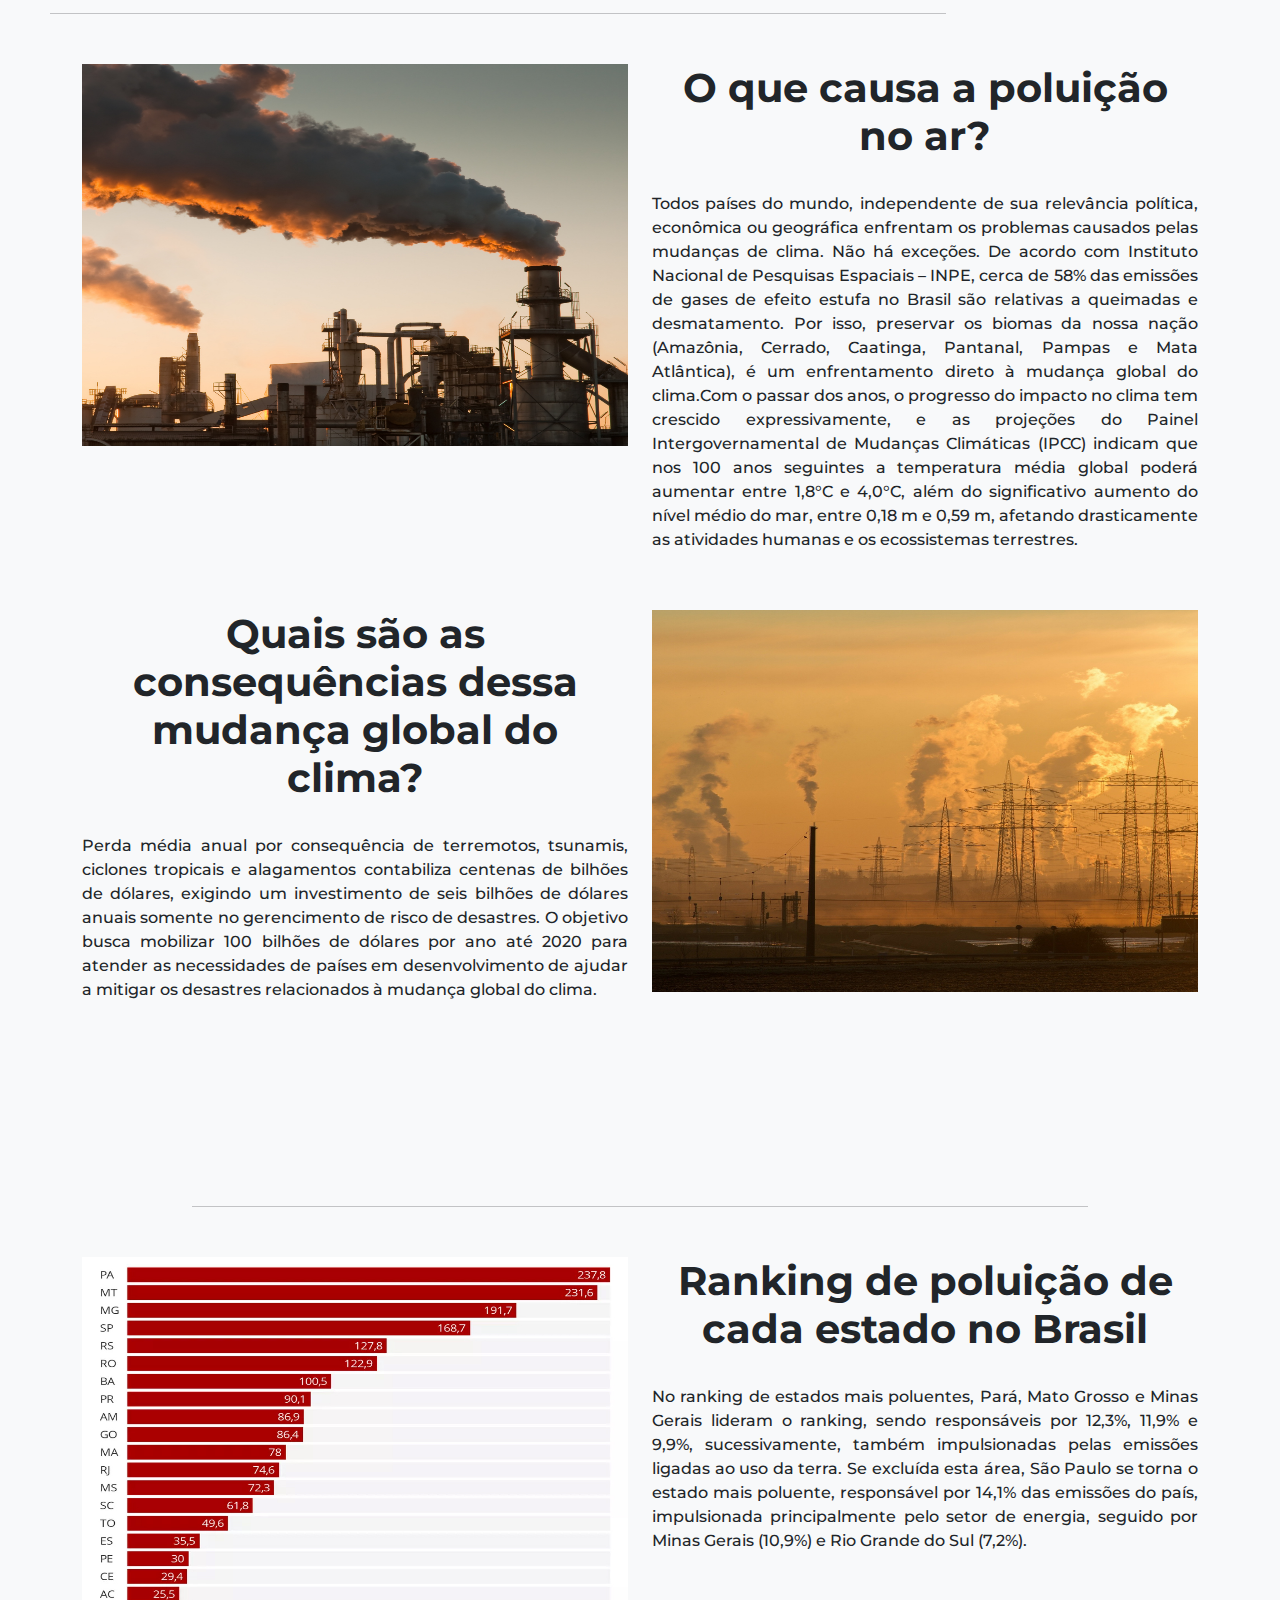
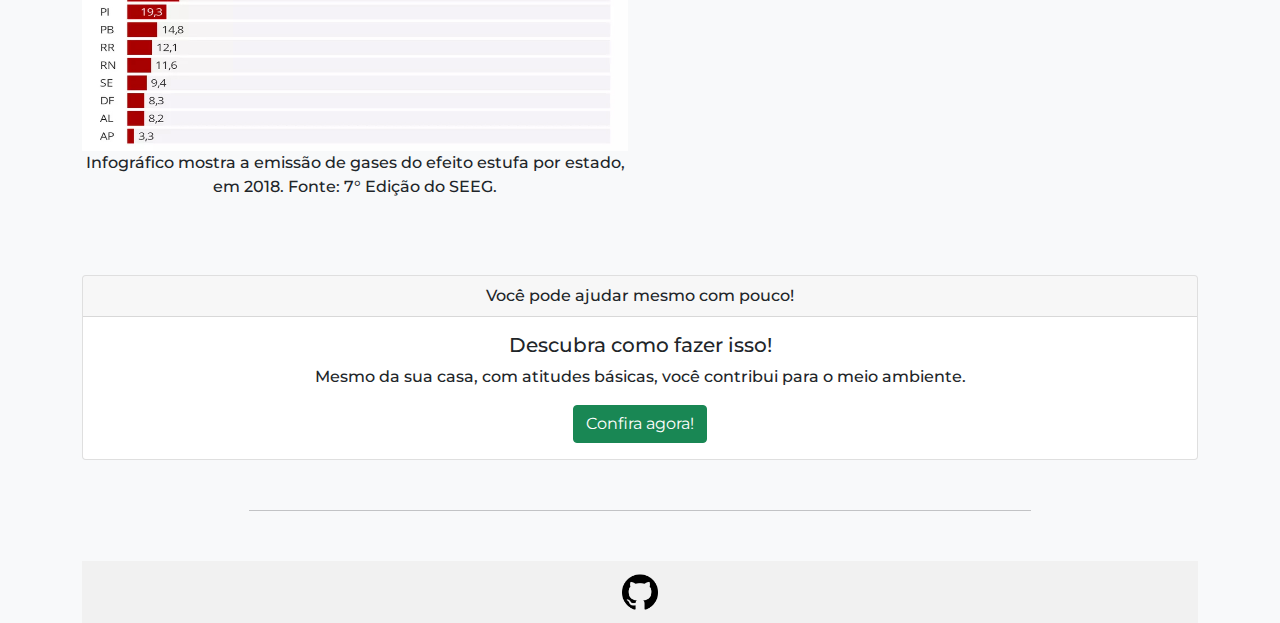
==== commit 8ccdcfcb: ""youtube" leva no video original" ====
--- a/index.html
+++ b/index.html
@@ -137,7 +137,7 @@
         <video width="90%" height="30%" id="videoyt" controls="controls">
         <source src="/videos/clima.mp4" type="video/mp4"/>
         </video>
-        <figcaption>Vídeo retirado do canal MAPFRE, no <svg xmlns="http://www.w3.org/2000/svg" width="20" height="20" fill="currentColor" 
+        <figcaption>Vídeo retirado do canal MAPFRE, no <a class="nav-link" href="https://www.youtube.com/watch?v=j8L1CcanjT8" target="_blank"><svg xmlns="http://www.w3.org/2000/svg" width="20" height="20" fill="currentColor" 
           class="bi bi-youtube" viewBox="0 0 16 16">
           <path d="M8.051 1.999h.089c.822.003 4.987.033 6.11.335a2.01 2.01 0 0 1 1.415 1.42c.101.38.172.883.22 
           1.402l.01.104.022.26.008.104c.065.914.073 1.77.074 1.957v.075c-.001.194-.01 1.108-.082 2.06l-.008.105-.009.104c-.05.572-.124 1.14-.235 1.558a2.007 2.007 0 0 
@@ -145,7 +145,7 @@
           0 0 1-1.415-1.419c-.111-.417-.185-.986-.235-1.558L.09 9.82l-.008-.104A31.4 31.4 0 0 1 0 
           7.68v-.123c.002-.215.01-.958.064-1.778l.007-.103.003-.052.008-.104.022-.26.01-.104c.048-.519.119-1.023.22-1.402a2.007 2.007 0 0 1 
           1.415-1.42c.487-.13 1.544-.21 2.654-.26l.17-.007.172-.006.086-.003.171-.007A99.788 99.788 0 0 1 7.858 2h.193zM6.4 5.209v4.818l4.157-2.408L6.4 5.209z"/>
-        </svg>YouTube</figcaption>
+        </svg>YouTube</a></figcaption>
       </div>
     </div>
 
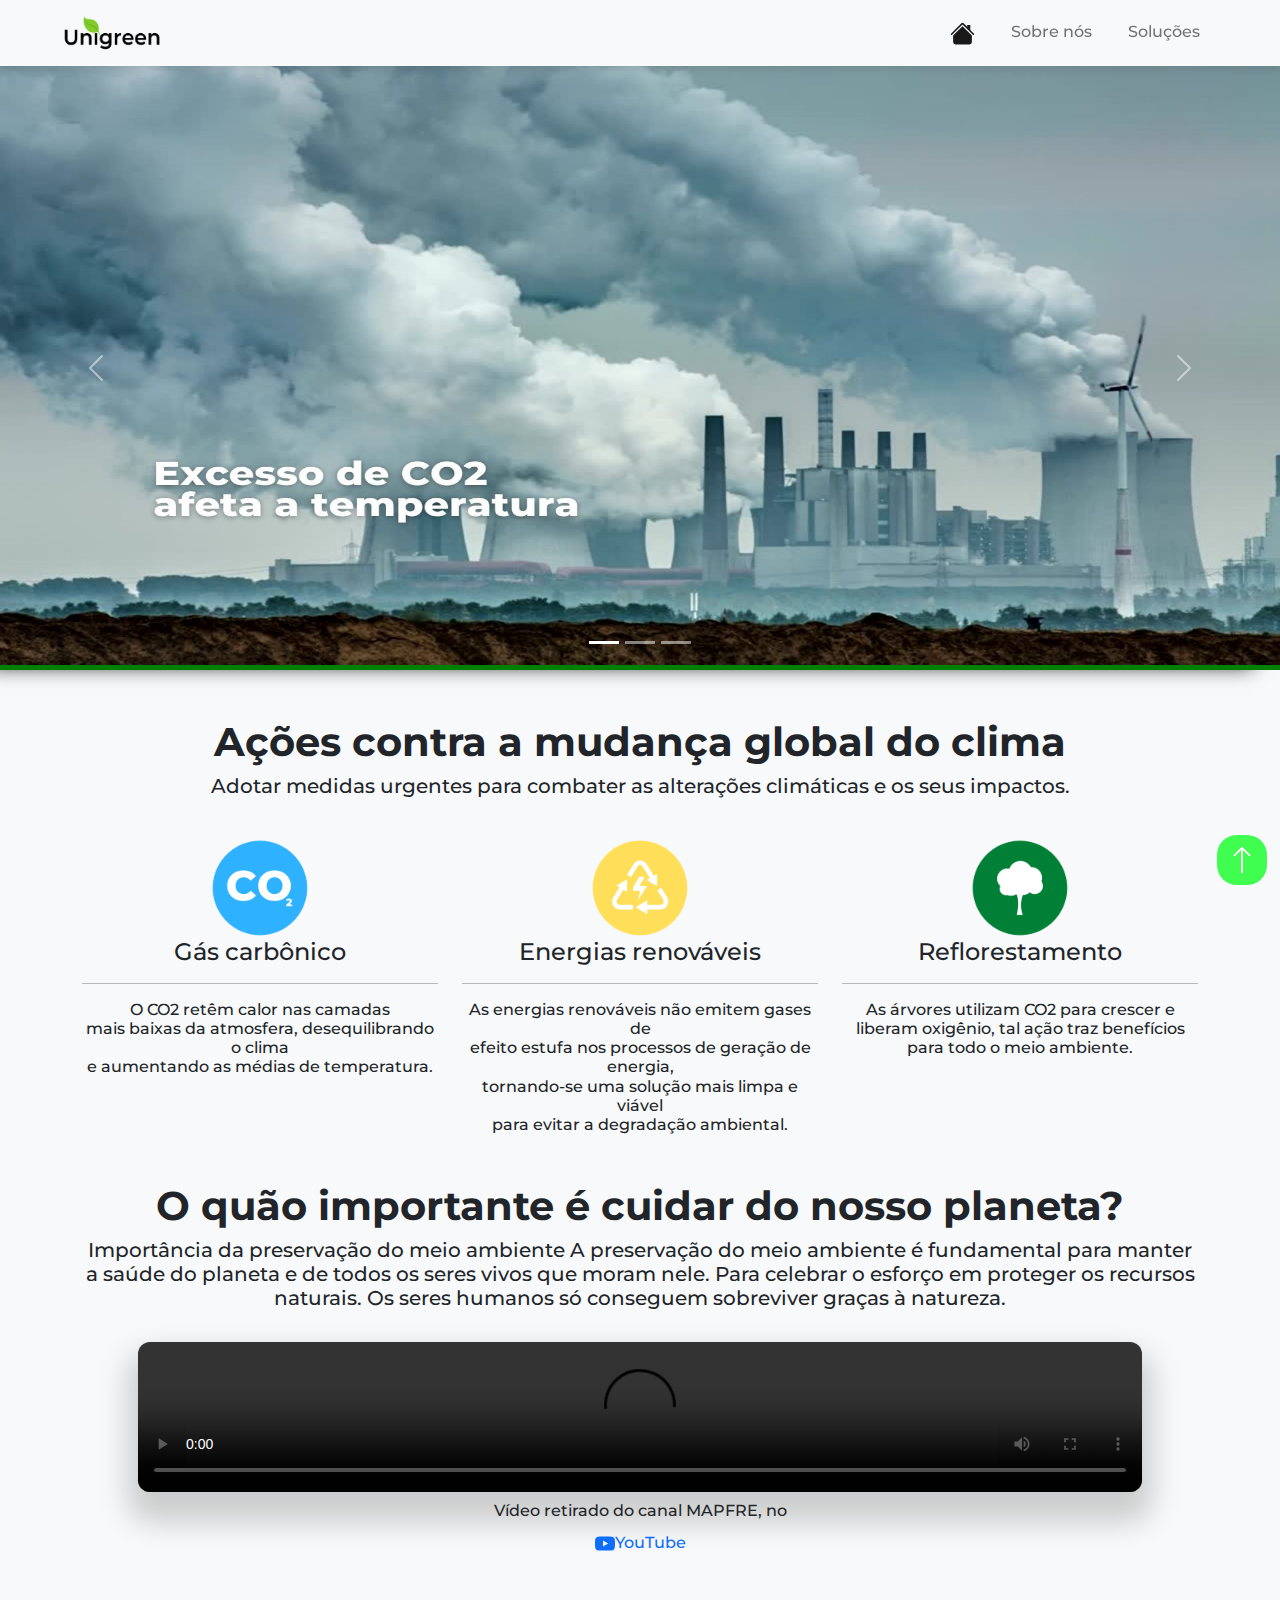
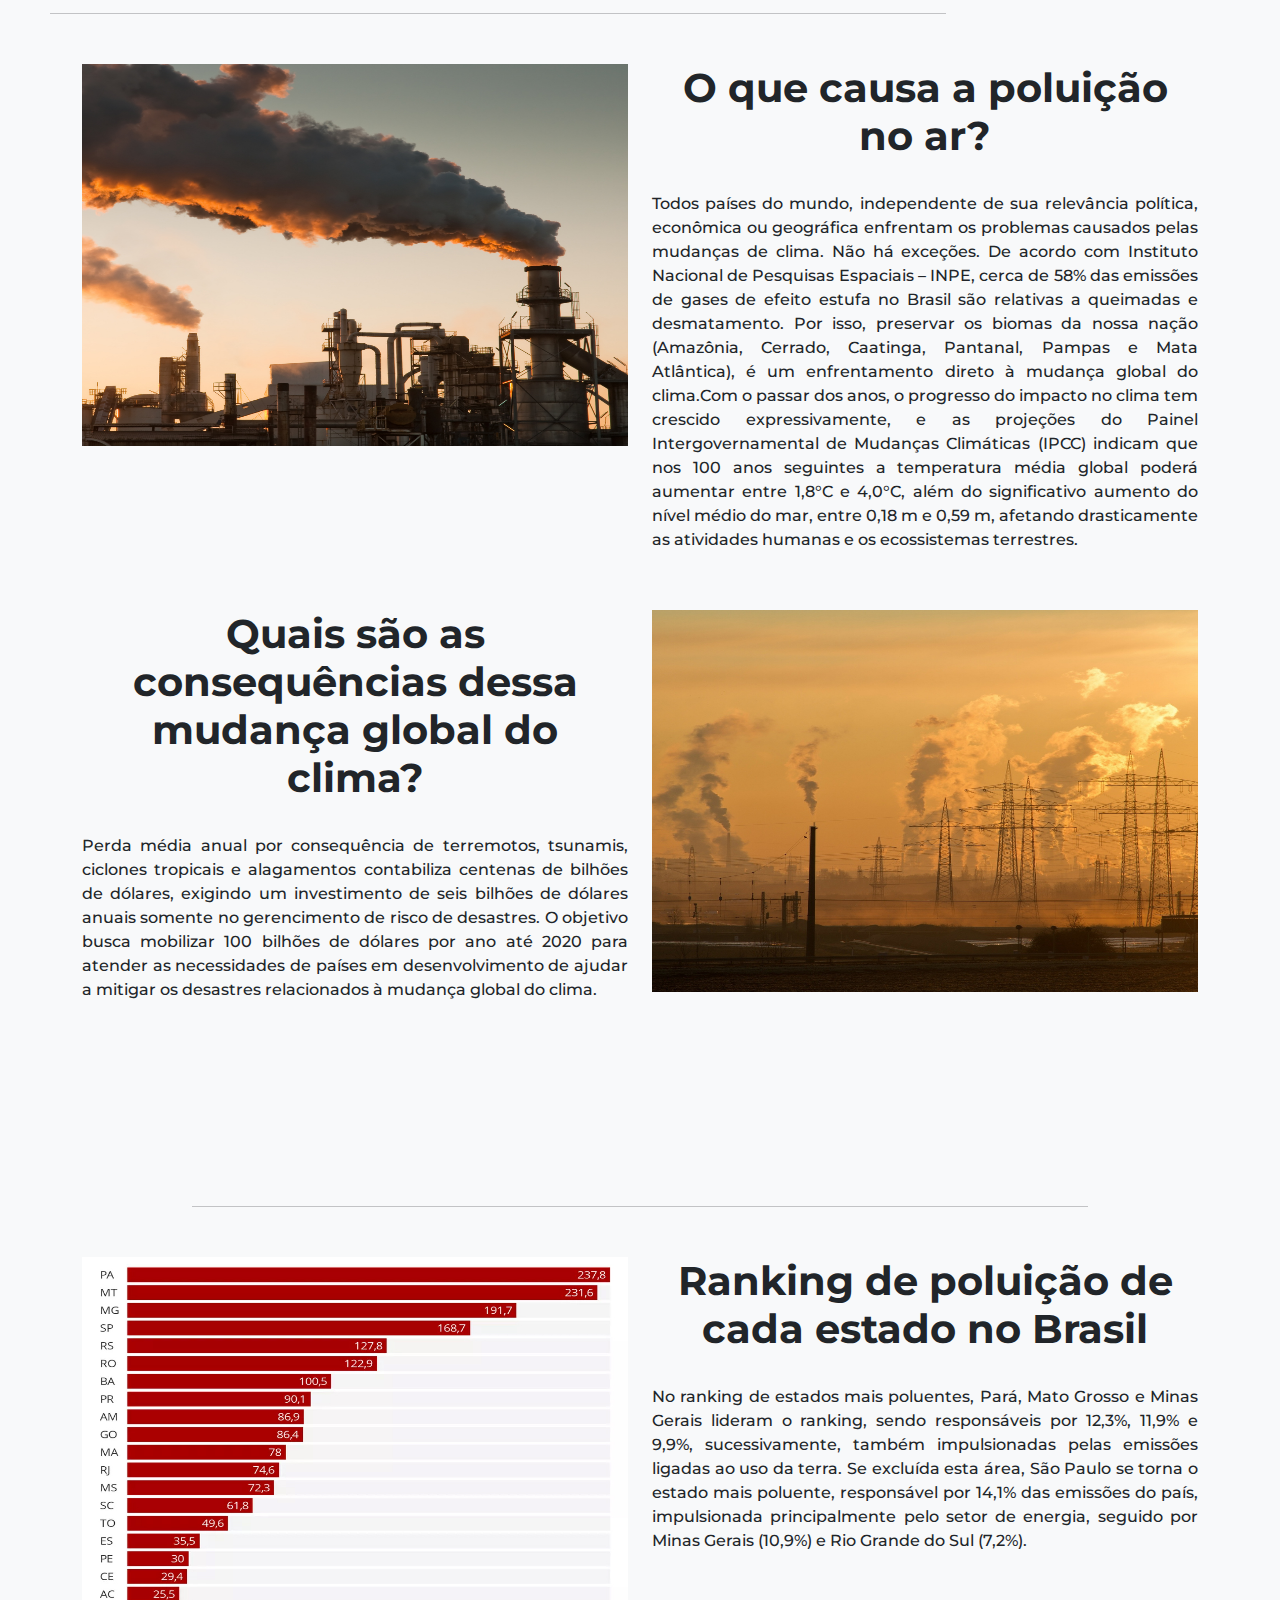
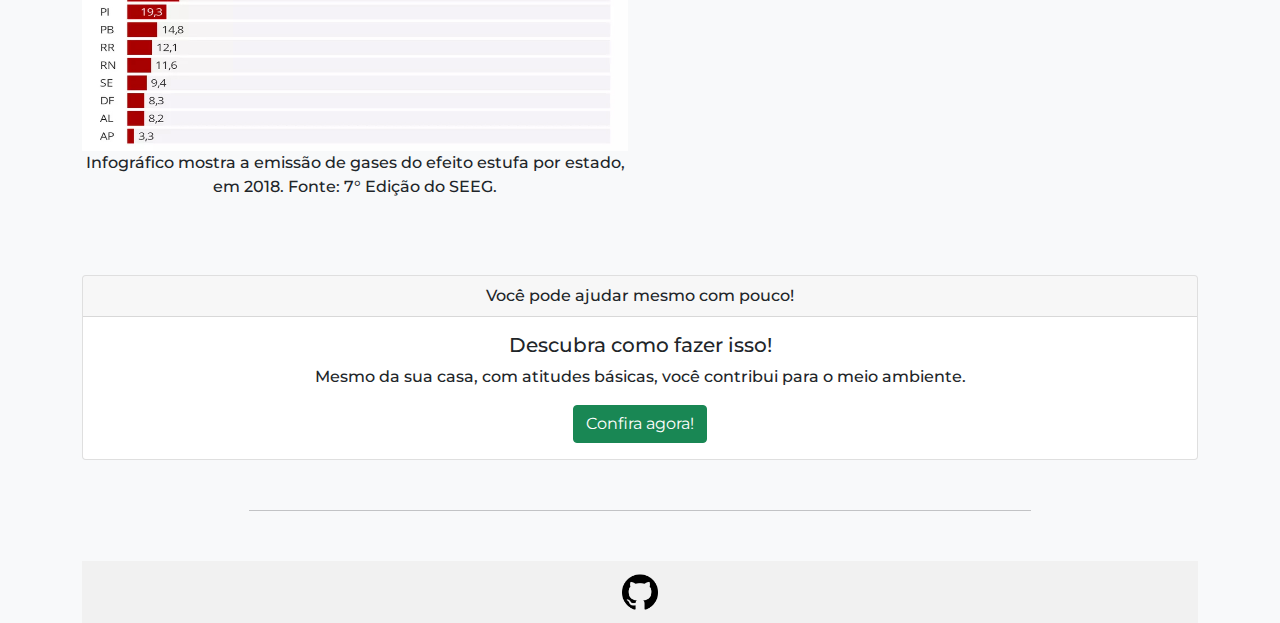
==== commit 84206fbf: "botao topo só aparece quando a tele desce" ====
--- a/index.html
+++ b/index.html
@@ -239,6 +239,27 @@
           d="M8 15a.5.5 0 0 0 .5-.5V2.707l3.146 3.147a.5.5 0 0 0 .708-.708l-4-4a.5.5 0 0 0-.708 0l-4 4a.5.5 0 1 0 .708.708L7.5 2.707V14.5a.5.5 0 0 0 .5.5z" />
     </svg></a>
 
+    <script src="https://code.jquery.com/jquery-3.3.1.min.js"></script>
+	<script>
+		$(document).ready(function() {
+			// esconde e mostra o btn
+			$(window).scroll(function() {
+			if ($(this).scrollTop() > 160) { // distancia que tem que rolar antes de aparecer
+				$('#link-topo').fadeIn(250);
+			} else {
+				$('#link-topo').fadeOut(250);
+			}
+			});
+			// manda pro topo
+			$('#link-topo').click(function(event) {
+			event.preventDefault();
+			$('html, body').animate({scrollTop: 0}, 1200);
+			});
+
+		});
+	</script>
+
+
     <!-- FIM BOTÃO DE SUBIR -->
     
     <center>
